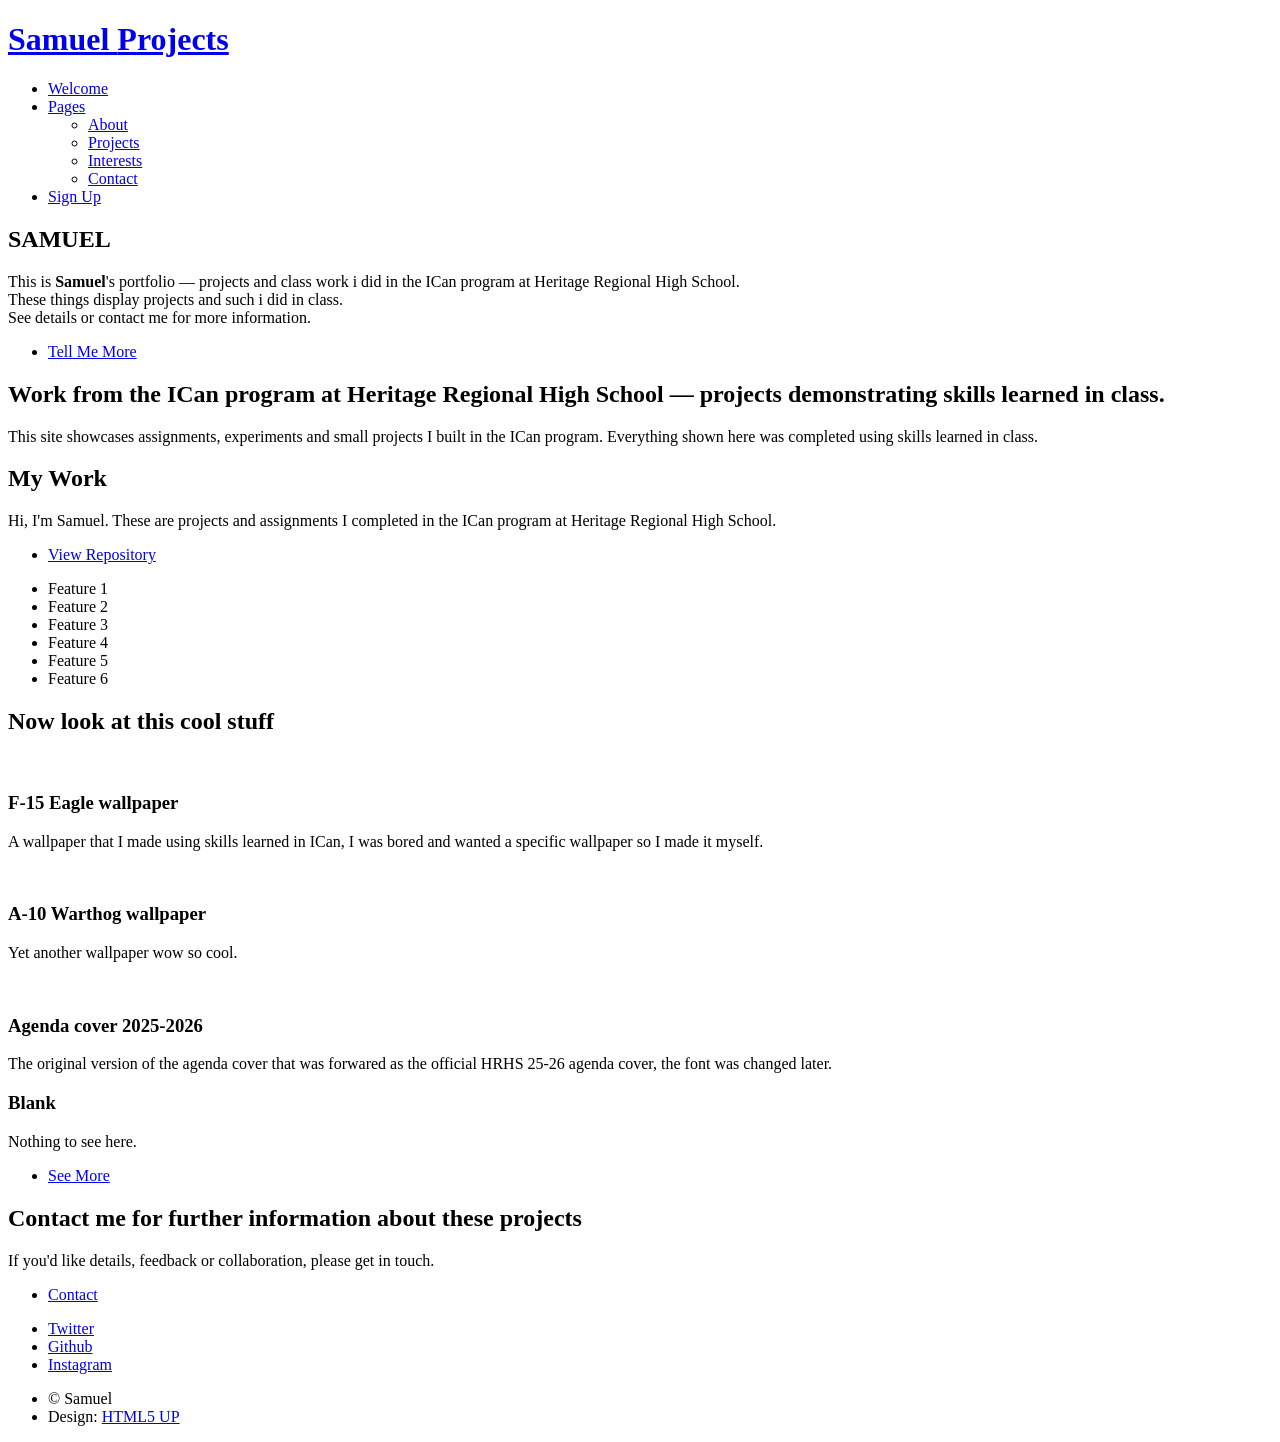
==== index.html @ fb672b1d "Add initial index.html for portfolio site" ====
<!DOCTYPE HTML>
<!--
	Twenty by HTML5 UP
	html5up.net | @ajlkn
	Free for personal and commercial use under the CCA 3.0 license (html5up.net/license)
-->
<html>
	<head>
        <title>Samuel — ICan HRHS ePortfolio</title>
        <meta charset="utf-8" />
        <meta name="viewport" content="width=device-width, initial-scale=1, user-scalable=no" />
        <link rel="stylesheet" href="assets/css/main.css" />
        <noscript><link rel="stylesheet" href="assets/css/noscript.css" /></noscript>
        
        <style>
            .lightbox { display: none; position: fixed; top: 0; left: 0; width: 100%; height: 100%; background: rgba(0,0,0,0.8); z-index: 9999; }
            .lightbox.active { display: flex; align-items: center; justify-content: center; }
            .lightbox img { max-width: 90%; max-height: 90%; }
            .lightbox .close { position: absolute; top: 20px; right: 30px; color: white; font-size: 40px; cursor: pointer; }
        </style>
    </head>
	<body class="index is-preload">
		<div id="page-wrapper">

			<!-- Header -->
				<header id="header" class="alt">
                    <h1 id="logo"><a href="index.html">Samuel <span>Projects</span></a></h1>
					<nav id="nav">
						<ul>
							<li class="current"><a href="index.html">Welcome</a></li>
							<li class="submenu">
								<a href="#">Pages</a>
								<ul>
									<li><a href="left-sidebar.html">About</a></li>
									<li><a href="right-sidebar.html">Projects</a></li>
									<li><a href="no-sidebar.html">Interests</a></li>
									<li><a href="contact.html">Contact</a></li>
								</ul>
							</li>
							<li><a href="#" class="button primary">Sign Up</a></li>
						</ul>
					</nav>
				</header>

			<!-- Banner -->
				<section id="banner">

					<!--
						".inner" is set up as an inline-block so it automatically expands
						in both directions to fit whatever's inside it. This means it won't
						automatically wrap lines, so be sure to use line breaks where
						appropriate (<br />).
					-->
					<div class="inner">

						<header>
							<h2>SAMUEL</h2>
						</header>
						<p>This is <strong>Samuel</strong>'s portfolio — projects and class work i did in the ICan program at Heritage Regional High School.
						<br />
						These things display projects and such i did in class.
						<br />
						See details or contact me for more information.</p>
						<footer>
							<ul class="buttons stacked">
								<li><a href="#main" class="button fit scrolly">Tell Me More</a></li>
							</ul>
						</footer>

					</div>

				</section>

			<!-- Main -->
				<article id="main">

					<header class="special container">
                        <span class="icon solid fa-chart-bar"></span>
                        <h2>Work from the <strong>ICan</strong> program at Heritage Regional High School — projects demonstrating skills learned in class.</h2>
                        <p>This site showcases assignments, experiments and small projects I built in the ICan program. Everything shown here was completed using skills learned in class.</p>
					</header>

					<!-- One -->
						<section class="wrapper style2 container special-alt">
							<div class="row gtr-50">
								<div class="col-8 col-12-narrower">

									<header>
										<h2>My Work</h2>
									</header>
									<p>Hi, I'm Samuel. These are projects and assignments I completed in the ICan program at Heritage Regional High School.</p>
									<footer>
										<ul class="buttons">
											<li><a href="https://github.com/samuel.github.io" class="button">View Repository</a></li>
										</ul>
									</footer>

								</div>
								<div class="col-4 col-12-narrower imp-narrower">

									<ul class="featured-icons">
										<li><span class="icon fa-clock"><span class="label">Feature 1</span></span></li>
										<li><span class="icon solid fa-volume-up"><span class="label">Feature 2</span></span></li>
										<li><span class="icon solid fa-laptop"><span class="label">Feature 3</span></span></li>
										<li><span class="icon solid fa-inbox"><span class="label">Feature 4</span></span></li>
										<li><span class="icon solid fa-lock"><span class="label">Feature 5</span></span></li>
										<li><span class="icon solid fa-cog"><span class="label">Feature 6</span></span></li>
									</ul>

								</div>
							</div>
						</section>

					<!-- Two -->
						
					<!-- Three -->
						<section class="wrapper style3 container special">

							<header class="major">
								<h2>Now look at this <strong>cool stuff</strong></h2>
							</header>

							<div class="row">
								<div class="col-6 col-12-narrower">

									<section>
										<a href="#" class="image featured lightbox-trigger" data-image="images/f-15 wallpaper.png"><img src="images/f-15 wallpaper.png" alt="" /></a>
										<header>
											<h3>F-15 Eagle wallpaper</h3>
										</header>
										<p>A wallpaper that I made using skills learned in ICan, I was bored and wanted a specific wallpaper so I made it myself.</p>
									</section>

								</div>
								<div class="col-6 col-12-narrower">

									<section>
										<a href="#" class="image featured lightbox-trigger" data-image="images/a-10.png"><img src="images/a-10.png" alt="" /></a>
										<header>
											<h3>A-10 Warthog wallpaper</h3>
										</header>
										<p>Yet another wallpaper wow so cool.</p>
									</section>

								</div>
							</div>
							<div class="row">
								<div class="col-6 col-12-narrower">

									<section>
										<a href="#" class="image featured lightbox-trigger" data-image="images/agenda cover.jpg"><img src="images/agenda cover.jpg" alt="" /></a>
										<header>
											<h3>Agenda cover 2025-2026</h3>
										</header>
										<p>The original version of the agenda cover that was forwared as the official HRHS 25-26 agenda cover, the font was changed later.</p>
									</section>

								</div>
                                <div class="col-6 col-12-narrower">

                                    <section>
                                        <header>
                                            <h3>Blank</h3>
                                        </header>
                                        <p>Nothing to see here.</p>
                                    </section>

                                </div>
							</div>

							<footer class="major">
								<ul class="buttons">
									<li><a href="#" class="button">See More</a></li>
								</ul>
							</footer>

						</section>

				</article>

			<!-- CTA -->
				<section id="cta">

                    <header>
                        <h2>Contact me for further information about these projects</h2>
                        <p>If you'd like details, feedback or collaboration, please get in touch.</p>
                    </header>
                    <footer>
                        <ul class="buttons">
                            <li><a href="contact.html" class="button primary">Contact</a></li>
                        </ul>
                    </footer>

                </section>                </section>

			<!-- Footer -->
				<footer id="footer">

                    <ul class="icons">
                        <li><a href="#" class="icon brands circle fa-twitter"><span class="label">Twitter</span></a></li>
                        <li><a href="#" class="icon brands circle fa-github"><span class="label">Github</span></a></li>
                        <li><a href="#" class="icon brands circle fa-instagram"><span class="label">Instagram</span></a></li>
                    </ul>

                    <ul class="copyright">
                        <li>&copy; Samuel</li><li>Design: <a href="http://html5up.net">HTML5 UP</a></li>
                    </ul>

                </footer>

        </div>

        <!-- Lightbox -->
        <div id="lightbox" class="lightbox">
            <span class="close">&times;</span>
            <img id="lightbox-img" src="" alt="" />
        </div>

        <!-- Scripts -->
            <script src="assets/js/jquery.min.js"></script>
            <script src="assets/js/jquery.dropotron.min.js"></script>
            <script src="assets/js/jquery.scrolly.min.js"></script>
            <script src="assets/js/jquery.scrollex.min.js"></script>
            <script src="assets/js/browser.min.js"></script>
            <script src="assets/js/breakpoints.min.js"></script>
            <script src="assets/js/util.js"></script>
            <script src="assets/js/main.js"></script>

            <script>
                const lightbox = document.getElementById('lightbox');
                const lightboxImg = document.getElementById('lightbox-img');
                const closeBtn = document.querySelector('.lightbox .close');

                document.querySelectorAll('.lightbox-trigger').forEach(el => {
                    el.addEventListener('click', (e) => {
                        e.preventDefault();
                        lightboxImg.src = el.dataset.image;
                        lightbox.classList.add('active');
                    });
                });

                closeBtn.addEventListener('click', () => lightbox.classList.remove('active'));
                lightbox.addEventListener('click', (e) => {
                    if(e.target === lightbox) lightbox.classList.remove('active');
                });
            </script>

    </body>
</html>
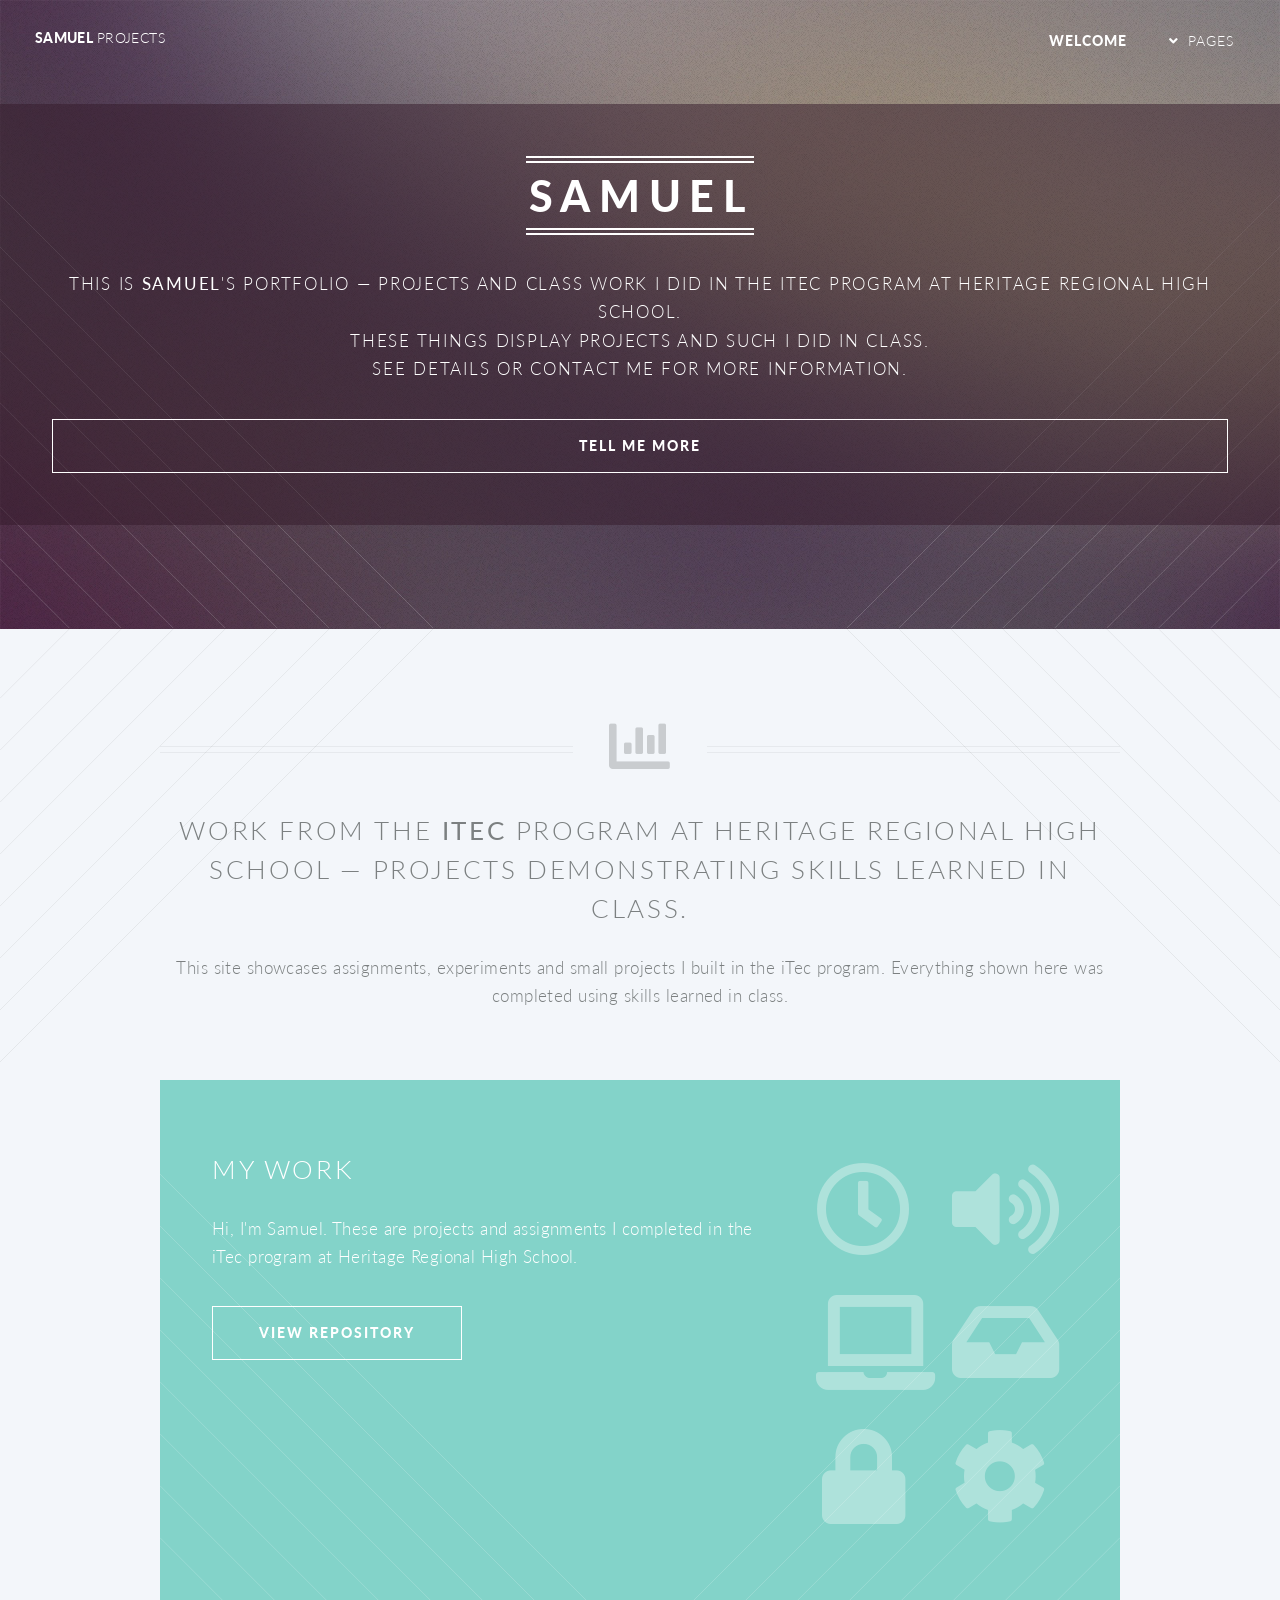
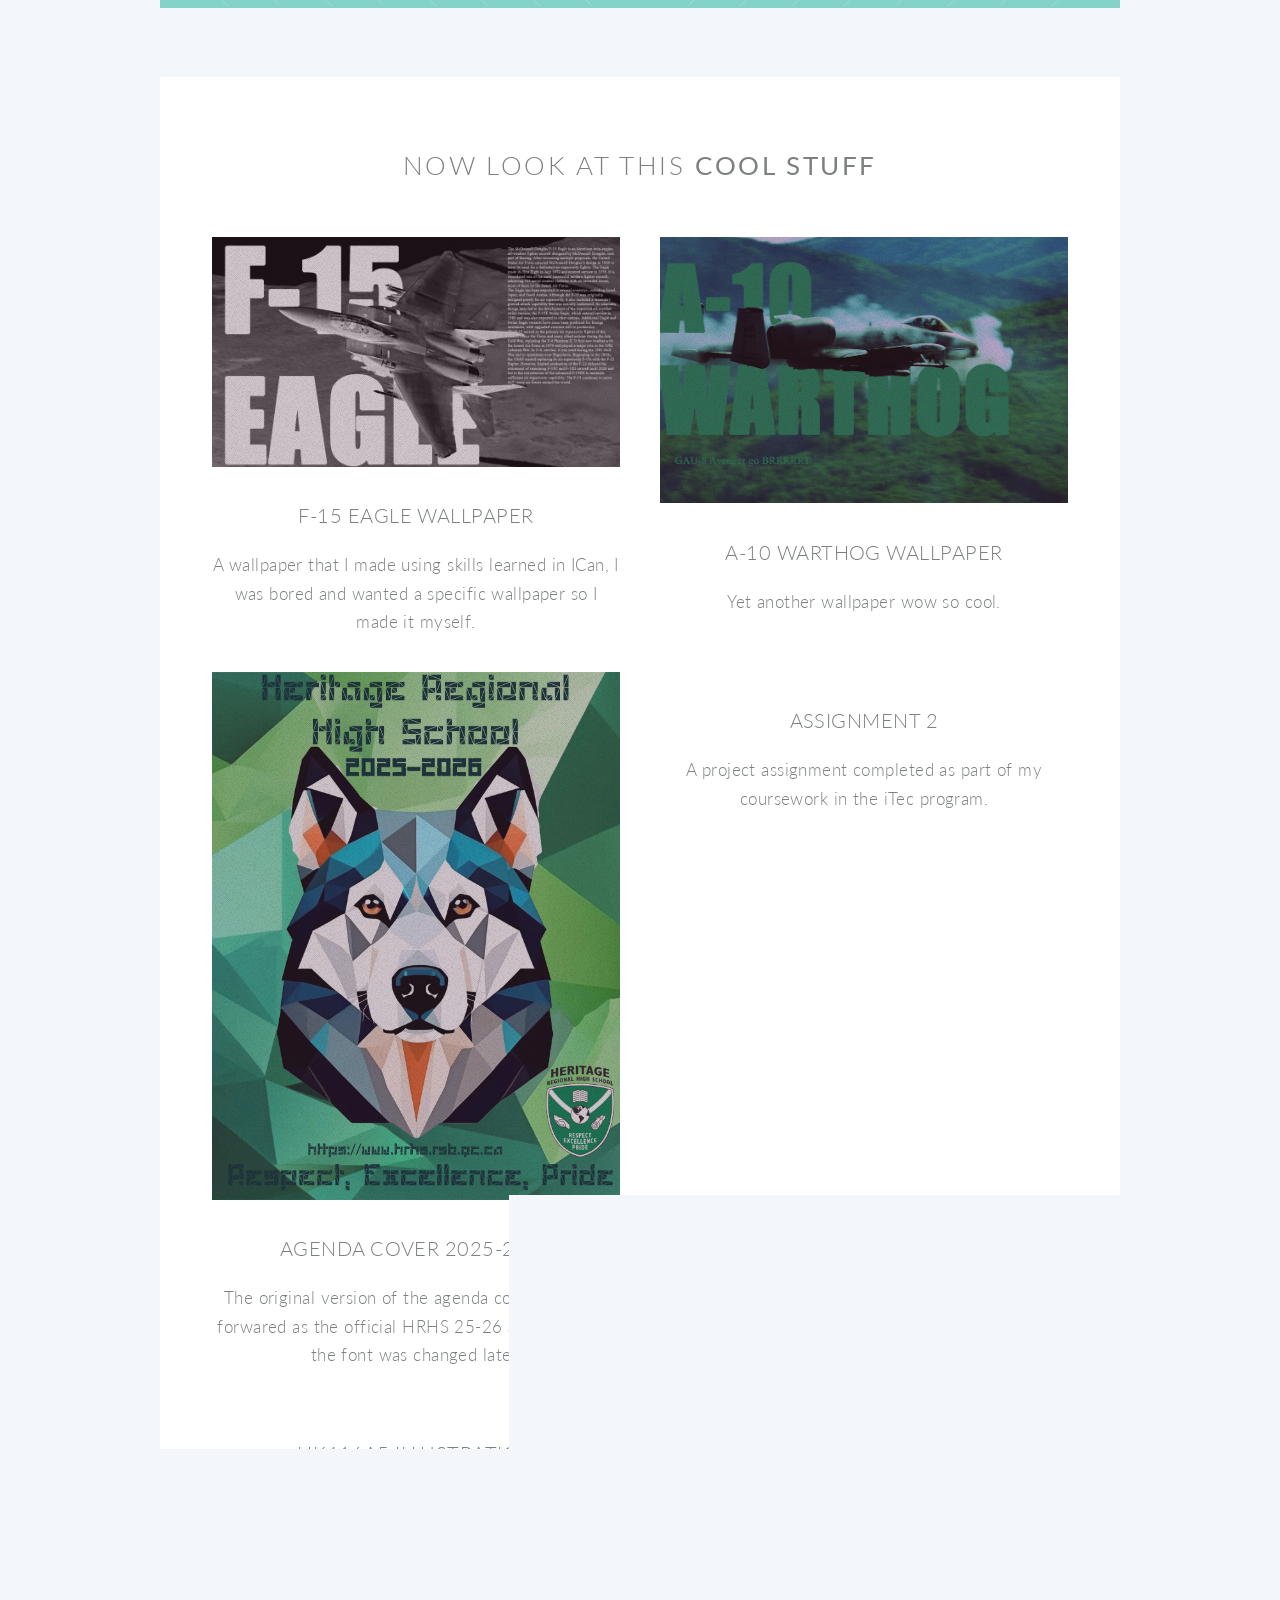
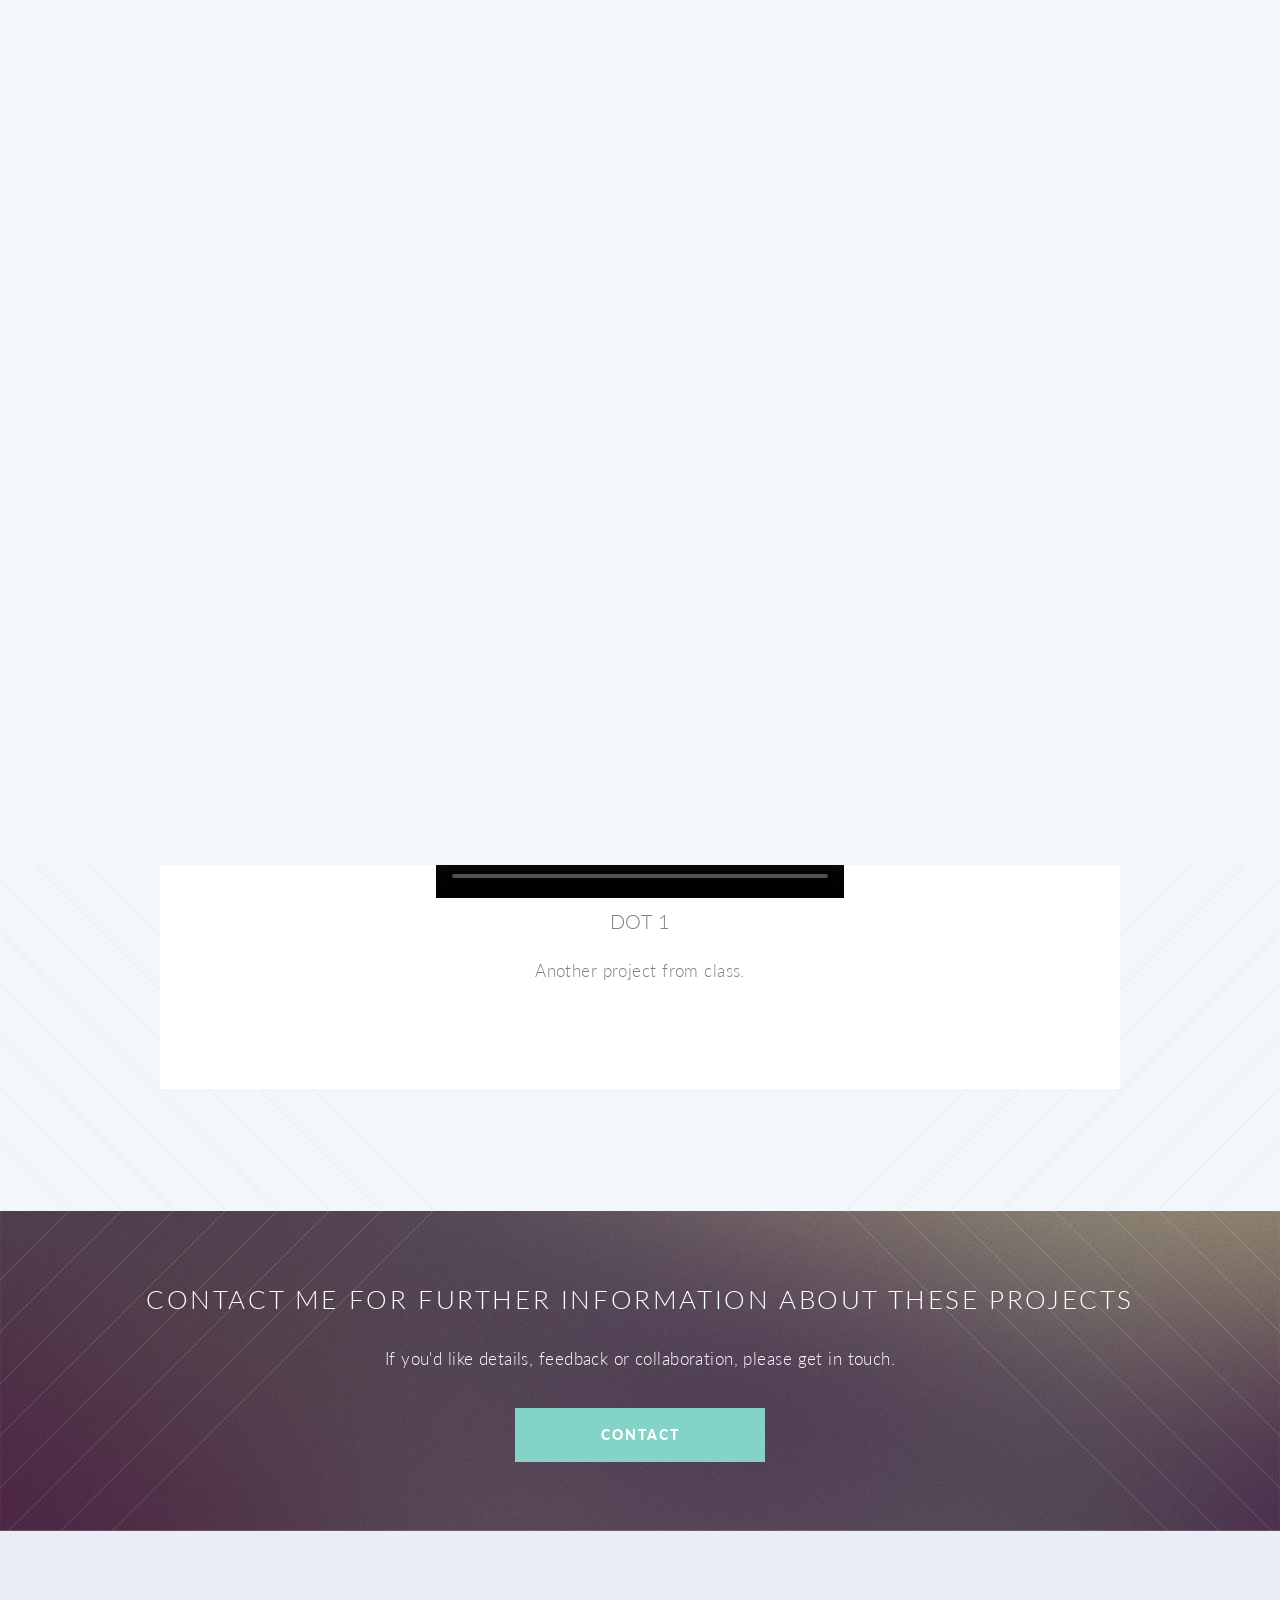
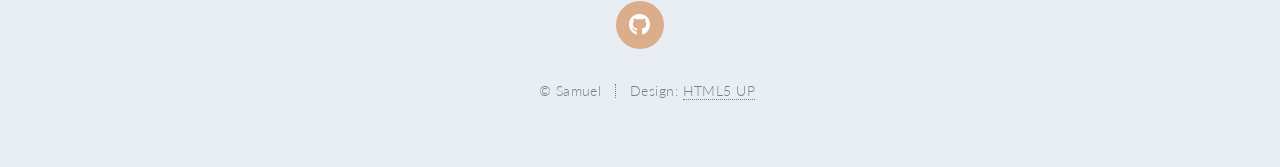
==== commit a4e68a1a: "Add files via upload" ====
--- a/index.html
+++ b/index.html
@@ -1,249 +1,327 @@
-<!DOCTYPE HTML>
-<!--
-	Twenty by HTML5 UP
-	html5up.net | @ajlkn
-	Free for personal and commercial use under the CCA 3.0 license (html5up.net/license)
--->
-<html>
-	<head>
-        <title>Samuel — ICan HRHS ePortfolio</title>
-        <meta charset="utf-8" />
-        <meta name="viewport" content="width=device-width, initial-scale=1, user-scalable=no" />
-        <link rel="stylesheet" href="assets/css/main.css" />
-        <noscript><link rel="stylesheet" href="assets/css/noscript.css" /></noscript>
-        
-        <style>
-            .lightbox { display: none; position: fixed; top: 0; left: 0; width: 100%; height: 100%; background: rgba(0,0,0,0.8); z-index: 9999; }
-            .lightbox.active { display: flex; align-items: center; justify-content: center; }
-            .lightbox img { max-width: 90%; max-height: 90%; }
-            .lightbox .close { position: absolute; top: 20px; right: 30px; color: white; font-size: 40px; cursor: pointer; }
-        </style>
-    </head>
-	<body class="index is-preload">
-		<div id="page-wrapper">
-
-			<!-- Header -->
-				<header id="header" class="alt">
-                    <h1 id="logo"><a href="index.html">Samuel <span>Projects</span></a></h1>
-					<nav id="nav">
-						<ul>
-							<li class="current"><a href="index.html">Welcome</a></li>
-							<li class="submenu">
-								<a href="#">Pages</a>
-								<ul>
-									<li><a href="left-sidebar.html">About</a></li>
-									<li><a href="right-sidebar.html">Projects</a></li>
-									<li><a href="no-sidebar.html">Interests</a></li>
-									<li><a href="contact.html">Contact</a></li>
-								</ul>
-							</li>
-							<li><a href="#" class="button primary">Sign Up</a></li>
-						</ul>
-					</nav>
-				</header>
-
-			<!-- Banner -->
-				<section id="banner">
-
-					<!--
-						".inner" is set up as an inline-block so it automatically expands
-						in both directions to fit whatever's inside it. This means it won't
-						automatically wrap lines, so be sure to use line breaks where
-						appropriate (<br />).
-					-->
-					<div class="inner">
-
-						<header>
-							<h2>SAMUEL</h2>
-						</header>
-						<p>This is <strong>Samuel</strong>'s portfolio — projects and class work i did in the ICan program at Heritage Regional High School.
-						<br />
-						These things display projects and such i did in class.
-						<br />
-						See details or contact me for more information.</p>
-						<footer>
-							<ul class="buttons stacked">
-								<li><a href="#main" class="button fit scrolly">Tell Me More</a></li>
-							</ul>
-						</footer>
-
-					</div>
-
-				</section>
-
-			<!-- Main -->
-				<article id="main">
-
-					<header class="special container">
-                        <span class="icon solid fa-chart-bar"></span>
-                        <h2>Work from the <strong>ICan</strong> program at Heritage Regional High School — projects demonstrating skills learned in class.</h2>
-                        <p>This site showcases assignments, experiments and small projects I built in the ICan program. Everything shown here was completed using skills learned in class.</p>
-					</header>
-
-					<!-- One -->
-						<section class="wrapper style2 container special-alt">
-							<div class="row gtr-50">
-								<div class="col-8 col-12-narrower">
-
-									<header>
-										<h2>My Work</h2>
-									</header>
-									<p>Hi, I'm Samuel. These are projects and assignments I completed in the ICan program at Heritage Regional High School.</p>
-									<footer>
-										<ul class="buttons">
-											<li><a href="https://github.com/samuel.github.io" class="button">View Repository</a></li>
-										</ul>
-									</footer>
-
-								</div>
-								<div class="col-4 col-12-narrower imp-narrower">
-
-									<ul class="featured-icons">
-										<li><span class="icon fa-clock"><span class="label">Feature 1</span></span></li>
-										<li><span class="icon solid fa-volume-up"><span class="label">Feature 2</span></span></li>
-										<li><span class="icon solid fa-laptop"><span class="label">Feature 3</span></span></li>
-										<li><span class="icon solid fa-inbox"><span class="label">Feature 4</span></span></li>
-										<li><span class="icon solid fa-lock"><span class="label">Feature 5</span></span></li>
-										<li><span class="icon solid fa-cog"><span class="label">Feature 6</span></span></li>
-									</ul>
-
-								</div>
-							</div>
-						</section>
-
-					<!-- Two -->
-						
-					<!-- Three -->
-						<section class="wrapper style3 container special">
-
-							<header class="major">
-								<h2>Now look at this <strong>cool stuff</strong></h2>
-							</header>
-
-							<div class="row">
-								<div class="col-6 col-12-narrower">
-
-									<section>
-										<a href="#" class="image featured lightbox-trigger" data-image="images/f-15 wallpaper.png"><img src="images/f-15 wallpaper.png" alt="" /></a>
-										<header>
-											<h3>F-15 Eagle wallpaper</h3>
-										</header>
-										<p>A wallpaper that I made using skills learned in ICan, I was bored and wanted a specific wallpaper so I made it myself.</p>
-									</section>
-
-								</div>
-								<div class="col-6 col-12-narrower">
-
-									<section>
-										<a href="#" class="image featured lightbox-trigger" data-image="images/a-10.png"><img src="images/a-10.png" alt="" /></a>
-										<header>
-											<h3>A-10 Warthog wallpaper</h3>
-										</header>
-										<p>Yet another wallpaper wow so cool.</p>
-									</section>
-
-								</div>
-							</div>
-							<div class="row">
-								<div class="col-6 col-12-narrower">
-
-									<section>
-										<a href="#" class="image featured lightbox-trigger" data-image="images/agenda cover.jpg"><img src="images/agenda cover.jpg" alt="" /></a>
-										<header>
-											<h3>Agenda cover 2025-2026</h3>
-										</header>
-										<p>The original version of the agenda cover that was forwared as the official HRHS 25-26 agenda cover, the font was changed later.</p>
-									</section>
-
-								</div>
-                                <div class="col-6 col-12-narrower">
-
-                                    <section>
-                                        <header>
-                                            <h3>Blank</h3>
-                                        </header>
-                                        <p>Nothing to see here.</p>
-                                    </section>
-
-                                </div>
-							</div>
-
-							<footer class="major">
-								<ul class="buttons">
-									<li><a href="#" class="button">See More</a></li>
-								</ul>
-							</footer>
-
-						</section>
-
-				</article>
-
-			<!-- CTA -->
-				<section id="cta">
-
-                    <header>
-                        <h2>Contact me for further information about these projects</h2>
-                        <p>If you'd like details, feedback or collaboration, please get in touch.</p>
-                    </header>
-                    <footer>
-                        <ul class="buttons">
-                            <li><a href="contact.html" class="button primary">Contact</a></li>
-                        </ul>
-                    </footer>
-
-                </section>                </section>
-
-			<!-- Footer -->
-				<footer id="footer">
-
-                    <ul class="icons">
-                        <li><a href="#" class="icon brands circle fa-twitter"><span class="label">Twitter</span></a></li>
-                        <li><a href="#" class="icon brands circle fa-github"><span class="label">Github</span></a></li>
-                        <li><a href="#" class="icon brands circle fa-instagram"><span class="label">Instagram</span></a></li>
-                    </ul>
-
-                    <ul class="copyright">
-                        <li>&copy; Samuel</li><li>Design: <a href="http://html5up.net">HTML5 UP</a></li>
-                    </ul>
-
-                </footer>
-
-        </div>
-
-        <!-- Lightbox -->
-        <div id="lightbox" class="lightbox">
-            <span class="close">&times;</span>
-            <img id="lightbox-img" src="" alt="" />
-        </div>
-
-        <!-- Scripts -->
-            <script src="assets/js/jquery.min.js"></script>
-            <script src="assets/js/jquery.dropotron.min.js"></script>
-            <script src="assets/js/jquery.scrolly.min.js"></script>
-            <script src="assets/js/jquery.scrollex.min.js"></script>
-            <script src="assets/js/browser.min.js"></script>
-            <script src="assets/js/breakpoints.min.js"></script>
-            <script src="assets/js/util.js"></script>
-            <script src="assets/js/main.js"></script>
-
-            <script>
-                const lightbox = document.getElementById('lightbox');
-                const lightboxImg = document.getElementById('lightbox-img');
-                const closeBtn = document.querySelector('.lightbox .close');
-
-                document.querySelectorAll('.lightbox-trigger').forEach(el => {
-                    el.addEventListener('click', (e) => {
-                        e.preventDefault();
-                        lightboxImg.src = el.dataset.image;
-                        lightbox.classList.add('active');
-                    });
-                });
-
-                closeBtn.addEventListener('click', () => lightbox.classList.remove('active'));
-                lightbox.addEventListener('click', (e) => {
-                    if(e.target === lightbox) lightbox.classList.remove('active');
-                });
-            </script>
-
-    </body>
-</html>
+<!DOCTYPE HTML>
+<!--
+	Twenty by HTML5 UP
+	html5up.net | @ajlkn
+	Free for personal and commercial use under the CCA 3.0 license (html5up.net/license)
+-->
+<html>
+	<head>
+        <title>Samuel — iTec HRHS ePortfolio</title>
+        <meta charset="utf-8" />
+        <meta name="viewport" content="width=device-width, initial-scale=1, user-scalable=no" />
+        <link rel="stylesheet" href="assets/css/main.css" />
+        <noscript><link rel="stylesheet" href="assets/css/noscript.css" /></noscript>
+        
+        <style>
+            .lightbox { display: none; position: fixed; top: 0; left: 0; width: 100%; height: 100%; background: rgba(0,0,0,0.8); z-index: 9999; }
+            .lightbox.active { display: flex; align-items: center; justify-content: center; }
+            .lightbox img { max-width: 90%; max-height: 90%; }
+            .lightbox .close { position: absolute; top: 20px; right: 30px; color: white; font-size: 40px; cursor: pointer; }
+        </style>
+    </head>
+	<body class="index is-preload">
+		<div id="page-wrapper">
+
+			<!-- Header -->
+				<header id="header" class="alt">
+                    <h1 id="logo"><a href="index.html">Samuel <span>Projects</span></a></h1>
+					<nav id="nav">
+						<ul>
+							<li class="current"><a href="index.html">Welcome</a></li>
+							<li class="submenu">
+								<a href="#">Pages</a>
+								<ul>
+									<li><a href="left-sidebar.html">About</a></li>
+									<li><a href="right-sidebar.html">Projects</a></li>
+									<li><a href="no-sidebar.html">Interests</a></li>
+									<li><a href="contact.html">Contact</a></li>
+								</ul>
+							</li>
+						</ul>
+					</nav>
+				</header>
+
+			<!-- Banner -->
+				<section id="banner">
+
+					<!--
+						".inner" is set up as an inline-block so it automatically expands
+						in both directions to fit whatever's inside it. This means it won't
+						automatically wrap lines, so be sure to use line breaks where
+						appropriate (<br />).
+					-->
+					<div class="inner">
+
+						<header>
+							<h2>SAMUEL</h2>
+						</header>
+						<p>This is <strong>Samuel</strong>'s portfolio — projects and class work i did in the iTec program at Heritage Regional High School.
+						<br />
+						These things display projects and such i did in class.
+						<br />
+						See details or contact me for more information.</p>
+						<footer>
+							<ul class="buttons stacked">
+								<li><a href="#main" class="button fit scrolly">Tell Me More</a></li>
+							</ul>
+						</footer>
+
+					</div>
+
+				</section>
+
+			<!-- Main -->
+				<article id="main">
+
+					<header class="special container">
+                        <span class="icon solid fa-chart-bar"></span>
+                        <h2>Work from the <strong>iTec</strong> program at Heritage Regional High School — projects demonstrating skills learned in class.</h2>
+                        <p>This site showcases assignments, experiments and small projects I built in the iTec program. Everything shown here was completed using skills learned in class.</p>
+					</header>
+
+					<!-- One -->
+						<section class="wrapper style2 container special-alt">
+							<div class="row gtr-50">
+								<div class="col-8 col-12-narrower">
+
+									<header>
+										<h2>My Work</h2>
+									</header>
+									<p>Hi, I'm Samuel. These are projects and assignments I completed in the iTec program at Heritage Regional High School.</p>
+									<footer>
+										<ul class="buttons">
+											<li><a href="https://github.com/elcan-specter/samuel.github.io" class="button">View Repository</a></li>
+										</ul>
+									</footer>
+
+								</div>
+								<div class="col-4 col-12-narrower imp-narrower">
+
+									<ul class="featured-icons">
+										<li><span class="icon fa-clock"><span class="label">Feature 1</span></span></li>
+										<li><span class="icon solid fa-volume-up"><span class="label">Feature 2</span></span></li>
+										<li><span class="icon solid fa-laptop"><span class="label">Feature 3</span></span></li>
+										<li><span class="icon solid fa-inbox"><span class="label">Feature 4</span></span></li>
+										<li><span class="icon solid fa-lock"><span class="label">Feature 5</span></span></li>
+										<li><span class="icon solid fa-cog"><span class="label">Feature 6</span></span></li>
+									</ul>
+
+								</div>
+							</div>
+						</section>
+
+					<!-- Two -->
+						
+					<!-- Three -->
+						<section class="wrapper style3 container special">
+
+							<header class="major">
+								<h2>Now look at this <strong>cool stuff</strong></h2>
+							</header>
+
+							<div class="row">
+								<div class="col-6 col-12-narrower">
+
+									<section>
+										<a href="#" class="image featured lightbox-trigger" data-image="images/f-15 wallpaper.png"><img src="images/f-15 wallpaper.png" alt="" /></a>
+										<header>
+											<h3>F-15 Eagle wallpaper</h3>
+										</header>
+										<p>A wallpaper that I made using skills learned in ICan, I was bored and wanted a specific wallpaper so I made it myself.</p>
+									</section>
+
+								</div>
+								<div class="col-6 col-12-narrower">
+
+									<section>
+										<a href="#" class="image featured lightbox-trigger" data-image="images/a-10.png"><img src="images/a-10.png" alt="" /></a>
+										<header>
+											<h3>A-10 Warthog wallpaper</h3>
+										</header>
+										<p>Yet another wallpaper wow so cool.</p>
+									</section>
+
+								</div>
+							</div>
+							<div class="row">
+								<div class="col-6 col-12-narrower">
+
+									<section>
+										<a href="#" class="image featured lightbox-trigger" data-image="images/agenda cover.jpg"><img src="images/agenda cover.jpg" alt="" /></a>
+										<header>
+											<h3>Agenda cover 2025-2026</h3>
+										</header>
+										<p>The original version of the agenda cover that was forwared as the official HRHS 25-26 agenda cover, the font was changed later.</p>
+									</section>
+
+								</div>
+                                <div class="col-6 col-12-narrower">
+
+                                    <section>
+                                        <a href="#" class="image featured lightbox-trigger" data-image="images/assignment 2.png"><img src="images/assignment 2.png" alt="" /></a>
+										<header>
+											<h3>Assignment 2</h3>
+										</header>
+										<p>A project assignment completed as part of my coursework in the iTec program.</p>
+									</section>
+
+                                </div>
+							</div>
+							<div class="row">
+								<div class="col-6 col-12-narrower">
+
+									<section>
+										<a href="#" class="image featured lightbox-trigger" data-image="images/hk416a5.png"><img src="images/hk416a5.png" alt="" /></a>
+										<header>
+											<h3>HK416A5 Illustration</h3>
+										</header>
+										<p>A detailed illustration or design featuring the HK416A5.</p>
+									</section>
+
+								</div>
+                                <div class="col-6 col-12-narrower">
+
+                                    <section>
+                                        <header>
+                                            <h3>More Coming Soon</h3>
+                                        </header>
+                                        <p>The rest of my work is in the "my work" section in the repository.</p>
+                                    </section>
+
+                                </div>
+							</div>
+
+							<footer class="major">
+								<ul class="buttons">
+									<li><a href="#" class="button">See More</a></li>
+								</ul>
+							</footer>
+
+						</section>
+
+					<!-- Videos -->
+						<section class="wrapper style3 container special">
+
+							<header class="major">
+								<h2>Featured <strong>Videos</strong></h2>
+							</header>
+
+							<div class="row">
+								<div class="col-6 col-12-narrower">
+
+									<section>
+										<video width="100%" controls style="background: #000;">
+											<source src="images/goated animation.1.mp4" type="video/mp4">
+											Your browser does not support the video tag.
+										</video>
+										<header>
+											<h3>Stickman animation</h3>
+										</header>
+										<p>A cool animation project from iTec class.</p>
+									</section>
+
+								</div>
+								<div class="col-6 col-12-narrower">
+
+									<section>
+										<video width="100%" controls style="background: #000;">
+											<source src="images/canekicker.mp4" type="video/mp4">
+											Your browser does not support the video tag.
+										</video>
+										<header>
+											<h3>Blender animation</h3>
+										</header>
+										<p>Another project showcasing skills learned in class.</p>
+									</section>
+
+								</div>
+							</div>
+
+							<div class="row">
+								<div class="col-6 col-12-narrower" style="margin-left: auto; margin-right: auto;">
+
+									<section>
+										<video width="100%" controls style="background: #000;">
+											<source src="images/dot 1.mp4" type="video/mp4">
+											Your browser does not support the video tag.
+										</video>
+										<header>
+											<h3>Dot 1</h3>
+										</header>
+										<p>Another project from class.</p>
+									</section>
+
+								</div>
+							</div>
+
+						</section>
+
+				</article>
+
+			<!-- CTA -->
+				<section id="cta">
+
+                    <header>
+                        <h2>Contact me for further information about these projects</h2>
+                        <p>If you'd like details, feedback or collaboration, please get in touch.</p>
+                    </header>
+                    <footer>
+                        <ul class="buttons">
+                            <li><a href="contact.html" class="button primary">Contact</a></li>
+                        </ul>
+                    </footer>
+
+                </section>                </section>
+
+			<!-- Footer -->
+				<footer id="footer">
+
+                    <ul class="icons">
+                        <li><a href="#" class="icon brands circle fa-github"><span class="label">Github</span></a></li>
+                    </ul>
+
+                    <ul class="copyright">
+                        <li>&copy; Samuel</li><li>Design: <a href="http://html5up.net">HTML5 UP</a></li>
+                    </ul>
+
+                </footer>
+
+        </div>
+
+        <!-- Lightbox -->
+        <div id="lightbox" class="lightbox">
+            <span class="close">&times;</span>
+            <img id="lightbox-img" src="" alt="" />
+        </div>
+
+        <!-- Scripts -->
+            <script src="assets/js/jquery.min.js"></script>
+            <script src="assets/js/jquery.dropotron.min.js"></script>
+            <script src="assets/js/jquery.scrolly.min.js"></script>
+            <script src="assets/js/jquery.scrollex.min.js"></script>
+            <script src="assets/js/browser.min.js"></script>
+            <script src="assets/js/breakpoints.min.js"></script>
+            <script src="assets/js/util.js"></script>
+            <script src="assets/js/main.js"></script>
+
+            <script>
+                const lightbox = document.getElementById('lightbox');
+                const lightboxImg = document.getElementById('lightbox-img');
+                const closeBtn = document.querySelector('.lightbox .close');
+
+                document.querySelectorAll('.lightbox-trigger').forEach(el => {
+                    el.addEventListener('click', (e) => {
+                        e.preventDefault();
+                        lightboxImg.src = el.dataset.image;
+                        lightbox.classList.add('active');
+                    });
+                });
+
+                closeBtn.addEventListener('click', () => lightbox.classList.remove('active'));
+                lightbox.addEventListener('click', (e) => {
+                    if(e.target === lightbox) lightbox.classList.remove('active');
+                });
+            </script>
+
+    </body>
+</html>
--- a/assets/css/main.css
+++ b/assets/css/main.css
@@ -0,0 +1,3341 @@
+@import url("fontawesome-all.min.css");
+@import url("https://fonts.googleapis.com/css?family=Lato:300,400,900");
+
+/*
+	Twenty by HTML5 UP
+	html5up.net | @ajlkn
+	Free for personal and commercial use under the CCA 3.0 license (html5up.net/license)
+*/
+
+html, body, div, span, applet, object,
+iframe, h1, h2, h3, h4, h5, h6, p, blockquote,
+pre, a, abbr, acronym, address, big, cite,
+code, del, dfn, em, img, ins, kbd, q, s, samp,
+small, strike, strong, sub, sup, tt, var, b,
+u, i, center, dl, dt, dd, ol, ul, li, fieldset,
+form, label, legend, table, caption, tbody,
+tfoot, thead, tr, th, td, article, aside,
+canvas, details, embed, figure, figcaption,
+footer, header, hgroup, menu, nav, output, ruby,
+section, summary, time, mark, audio, video {
+	margin: 0;
+	padding: 0;
+	border: 0;
+	font-size: 100%;
+	font: inherit;
+	vertical-align: baseline;}
+
+article, aside, details, figcaption, figure,
+footer, header, hgroup, menu, nav, section {
+	display: block;}
+
+body {
+	line-height: 1;
+}
+
+ol, ul {
+	list-style: none;
+}
+
+blockquote, q {
+	quotes: none;
+}
+
+	blockquote:before, blockquote:after, q:before, q:after {
+		content: '';
+		content: none;
+	}
+
+table {
+	border-collapse: collapse;
+	border-spacing: 0;
+}
+
+body {
+	-webkit-text-size-adjust: none;
+}
+
+mark {
+	background-color: transparent;
+	color: inherit;
+}
+
+input::-moz-focus-inner {
+	border: 0;
+	padding: 0;
+}
+
+input, select, textarea {
+	-moz-appearance: none;
+	-webkit-appearance: none;
+	-ms-appearance: none;
+	appearance: none;
+}
+
+/* Basic */
+
+	html {
+		box-sizing: border-box;
+	}
+
+	*, *:before, *:after {
+		box-sizing: inherit;
+	}
+
+	body {
+		background: #f3f6fa;
+	}
+
+		body.is-preload *, body.is-preload *:before, body.is-preload *:after {
+			-moz-animation: none !important;
+			-webkit-animation: none !important;
+			-ms-animation: none !important;
+			animation: none !important;
+			-moz-transition: none !important;
+			-webkit-transition: none !important;
+			-ms-transition: none !important;
+			transition: none !important;
+		}
+
+	body, input, select, textarea {
+		color: #7c8081;
+		font-family: 'Lato', sans-serif;
+		font-size: 15pt;
+		font-weight: 300;
+		letter-spacing: 0.025em;
+		line-height: 1.75em;
+	}
+
+	a {
+		-moz-transition: color 0.2s ease-in-out, border-color 0.2s ease-in-out, background-color 0.2s ease-in-out;
+		-webkit-transition: color 0.2s ease-in-out, border-color 0.2s ease-in-out, background-color 0.2s ease-in-out;
+		-ms-transition: color 0.2s ease-in-out, border-color 0.2s ease-in-out, background-color 0.2s ease-in-out;
+		transition: color 0.2s ease-in-out, border-color 0.2s ease-in-out, background-color 0.2s ease-in-out;
+		color: #3fb1a3;
+		text-decoration: none;
+		border-bottom: dotted 1px;
+	}
+
+		a:hover {
+			border-bottom-color: transparent;
+		}
+
+	strong, b {
+		font-weight: 400;
+	}
+
+	p, ul, ol, dl, table, blockquote {
+		margin: 0 0 2em 0;
+	}
+
+	h1, h2, h3, h4, h5, h6 {
+		color: inherit;
+		font-weight: 300;
+		line-height: 1.75em;
+		margin-bottom: 1em;
+		text-transform: uppercase;
+	}
+
+		h1 a, h2 a, h3 a, h4 a, h5 a, h6 a {
+			color: inherit;
+			text-decoration: none;
+			border: 0;
+		}
+
+	h2 {
+		font-size: 1.5em;
+		letter-spacing: 0.1em;
+	}
+
+	h3 {
+		font-size: 1.15em;
+		letter-spacing: 0.025em;
+	}
+
+	sub {
+		font-size: 0.8em;
+		position: relative;
+		top: 0.5em;
+	}
+
+	sup {
+		font-size: 0.8em;
+		position: relative;
+		top: -0.5em;
+	}
+
+	hr {
+		border-top: solid 1px rgba(124, 128, 129, 0.2);
+		border: 0;
+		margin-bottom: 1.5em;
+	}
+
+	blockquote {
+		border-left: solid 0.5em rgba(124, 128, 129, 0.2);
+		font-style: italic;
+		padding: 1em 0 1em 2em;
+	}
+
+/* Container */
+
+	.container {
+		margin: 0 auto;
+		max-width: 100%;
+		width: 1400px;
+	}
+
+		.container.medium {
+			width: 1050px;
+		}
+
+		@media screen and (max-width: 1680px) {
+
+			.container {
+				width: 1200px;
+			}
+
+				.container.medium {
+					width: 900px;
+				}
+
+		}
+
+		@media screen and (max-width: 1280px) {
+
+			.container {
+				width: 960px;
+			}
+
+				.container.medium {
+					width: 735px;
+				}
+
+		}
+
+		@media screen and (max-width: 980px) {
+
+			.container {
+				width: 95%;
+			}
+
+				.container.medium {
+					width: 71.25%;
+				}
+
+		}
+
+		@media screen and (max-width: 840px) {
+
+			.container {
+				width: 95%;
+			}
+
+				.container.medium {
+					width: 95%;
+				}
+
+		}
+
+		@media screen and (max-width: 736px) {
+
+			.container {
+				width: 100%;
+			}
+
+				.container.medium {
+					width: 100%;
+				}
+
+		}
+
+/* Row */
+
+	.row {
+		display: flex;
+		flex-wrap: wrap;
+		box-sizing: border-box;
+		align-items: stretch;
+	}
+
+		.row > * {
+			box-sizing: border-box;
+		}
+
+		.row.gtr-uniform > * > :last-child {
+			margin-bottom: 0;
+		}
+
+		.row.aln-left {
+			justify-content: flex-start;
+		}
+
+		.row.aln-center {
+			justify-content: center;
+		}
+
+		.row.aln-right {
+			justify-content: flex-end;
+		}
+
+		.row.aln-top {
+			align-items: flex-start;
+		}
+
+		.row.aln-middle {
+			align-items: center;
+		}
+
+		.row.aln-bottom {
+			align-items: flex-end;
+		}
+
+		.row > .imp {
+			order: -1;
+		}
+
+		.row > .col-1 {
+			width: 8.33333%;
+		}
+
+		.row > .off-1 {
+			margin-left: 8.33333%;
+		}
+
+		.row > .col-2 {
+			width: 16.66667%;
+		}
+
+		.row > .off-2 {
+			margin-left: 16.66667%;
+		}
+
+		.row > .col-3 {
+			width: 25%;
+		}
+
+		.row > .off-3 {
+			margin-left: 25%;
+		}
+
+		.row > .col-4 {
+			width: 33.33333%;
+		}
+
+		.row > .off-4 {
+			margin-left: 33.33333%;
+		}
+
+		.row > .col-5 {
+			width: 41.66667%;
+		}
+
+		.row > .off-5 {
+			margin-left: 41.66667%;
+		}
+
+		.row > .col-6 {
+			width: 50%;
+		}
+
+		.row > .off-6 {
+			margin-left: 50%;
+		}
+
+		.row > .col-7 {
+			width: 58.33333%;
+		}
+
+		.row > .off-7 {
+			margin-left: 58.33333%;
+		}
+
+		.row > .col-8 {
+			width: 66.66667%;
+		}
+
+		.row > .off-8 {
+			margin-left: 66.66667%;
+		}
+
+		.row > .col-9 {
+			width: 75%;
+		}
+
+		.row > .off-9 {
+			margin-left: 75%;
+		}
+
+		.row > .col-10 {
+			width: 83.33333%;
+		}
+
+		.row > .off-10 {
+			margin-left: 83.33333%;
+		}
+
+		.row > .col-11 {
+			width: 91.66667%;
+		}
+
+		.row > .off-11 {
+			margin-left: 91.66667%;
+		}
+
+		.row > .col-12 {
+			width: 100%;
+		}
+
+		.row > .off-12 {
+			margin-left: 100%;
+		}
+
+		.row.gtr-0 {
+			margin-top: 0px;
+			margin-left: 0px;
+		}
+
+			.row.gtr-0 > * {
+				padding: 0px 0 0 0px;
+			}
+
+			.row.gtr-0.gtr-uniform {
+				margin-top: 0px;
+			}
+
+				.row.gtr-0.gtr-uniform > * {
+					padding-top: 0px;
+				}
+
+		.row.gtr-25 {
+			margin-top: -12.5px;
+			margin-left: -12.5px;
+		}
+
+			.row.gtr-25 > * {
+				padding: 12.5px 0 0 12.5px;
+			}
+
+			.row.gtr-25.gtr-uniform {
+				margin-top: -12.5px;
+			}
+
+				.row.gtr-25.gtr-uniform > * {
+					padding-top: 12.5px;
+				}
+
+		.row.gtr-50 {
+			margin-top: -25px;
+			margin-left: -25px;
+		}
+
+			.row.gtr-50 > * {
+				padding: 25px 0 0 25px;
+			}
+
+			.row.gtr-50.gtr-uniform {
+				margin-top: -25px;
+			}
+
+				.row.gtr-50.gtr-uniform > * {
+					padding-top: 25px;
+				}
+
+		.row {
+			margin-top: -50px;
+			margin-left: -50px;
+		}
+
+			.row > * {
+				padding: 50px 0 0 50px;
+			}
+
+			.row.gtr-uniform {
+				margin-top: -50px;
+			}
+
+				.row.gtr-uniform > * {
+					padding-top: 50px;
+				}
+
+		.row.gtr-150 {
+			margin-top: -75px;
+			margin-left: -75px;
+		}
+
+			.row.gtr-150 > * {
+				padding: 75px 0 0 75px;
+			}
+
+			.row.gtr-150.gtr-uniform {
+				margin-top: -75px;
+			}
+
+				.row.gtr-150.gtr-uniform > * {
+					padding-top: 75px;
+				}
+
+		.row.gtr-200 {
+			margin-top: -100px;
+			margin-left: -100px;
+		}
+
+			.row.gtr-200 > * {
+				padding: 100px 0 0 100px;
+			}
+
+			.row.gtr-200.gtr-uniform {
+				margin-top: -100px;
+			}
+
+				.row.gtr-200.gtr-uniform > * {
+					padding-top: 100px;
+				}
+
+		@media screen and (max-width: 1680px) {
+
+			.row {
+				display: flex;
+				flex-wrap: wrap;
+				box-sizing: border-box;
+				align-items: stretch;
+			}
+
+				.row > * {
+					box-sizing: border-box;
+				}
+
+				.row.gtr-uniform > * > :last-child {
+					margin-bottom: 0;
+				}
+
+				.row.aln-left {
+					justify-content: flex-start;
+				}
+
+				.row.aln-center {
+					justify-content: center;
+				}
+
+				.row.aln-right {
+					justify-content: flex-end;
+				}
+
+				.row.aln-top {
+					align-items: flex-start;
+				}
+
+				.row.aln-middle {
+					align-items: center;
+				}
+
+				.row.aln-bottom {
+					align-items: flex-end;
+				}
+
+				.row > .imp-wide {
+					order: -1;
+				}
+
+				.row > .col-1-wide {
+					width: 8.33333%;
+				}
+
+				.row > .off-1-wide {
+					margin-left: 8.33333%;
+				}
+
+				.row > .col-2-wide {
+					width: 16.66667%;
+				}
+
+				.row > .off-2-wide {
+					margin-left: 16.66667%;
+				}
+
+				.row > .col-3-wide {
+					width: 25%;
+				}
+
+				.row > .off-3-wide {
+					margin-left: 25%;
+				}
+
+				.row > .col-4-wide {
+					width: 33.33333%;
+				}
+
+				.row > .off-4-wide {
+					margin-left: 33.33333%;
+				}
+
+				.row > .col-5-wide {
+					width: 41.66667%;
+				}
+
+				.row > .off-5-wide {
+					margin-left: 41.66667%;
+				}
+
+				.row > .col-6-wide {
+					width: 50%;
+				}
+
+				.row > .off-6-wide {
+					margin-left: 50%;
+				}
+
+				.row > .col-7-wide {
+					width: 58.33333%;
+				}
+
+				.row > .off-7-wide {
+					margin-left: 58.33333%;
+				}
+
+				.row > .col-8-wide {
+					width: 66.66667%;
+				}
+
+				.row > .off-8-wide {
+					margin-left: 66.66667%;
+				}
+
+				.row > .col-9-wide {
+					width: 75%;
+				}
+
+				.row > .off-9-wide {
+					margin-left: 75%;
+				}
+
+				.row > .col-10-wide {
+					width: 83.33333%;
+				}
+
+				.row > .off-10-wide {
+					margin-left: 83.33333%;
+				}
+
+				.row > .col-11-wide {
+					width: 91.66667%;
+				}
+
+				.row > .off-11-wide {
+					margin-left: 91.66667%;
+				}
+
+				.row > .col-12-wide {
+					width: 100%;
+				}
+
+				.row > .off-12-wide {
+					margin-left: 100%;
+				}
+
+				.row.gtr-0 {
+					margin-top: 0px;
+					margin-left: 0px;
+				}
+
+					.row.gtr-0 > * {
+						padding: 0px 0 0 0px;
+					}
+
+					.row.gtr-0.gtr-uniform {
+						margin-top: 0px;
+					}
+
+						.row.gtr-0.gtr-uniform > * {
+							padding-top: 0px;
+						}
+
+				.row.gtr-25 {
+					margin-top: -10px;
+					margin-left: -10px;
+				}
+
+					.row.gtr-25 > * {
+						padding: 10px 0 0 10px;
+					}
+
+					.row.gtr-25.gtr-uniform {
+						margin-top: -10px;
+					}
+
+						.row.gtr-25.gtr-uniform > * {
+							padding-top: 10px;
+						}
+
+				.row.gtr-50 {
+					margin-top: -20px;
+					margin-left: -20px;
+				}
+
+					.row.gtr-50 > * {
+						padding: 20px 0 0 20px;
+					}
+
+					.row.gtr-50.gtr-uniform {
+						margin-top: -20px;
+					}
+
+						.row.gtr-50.gtr-uniform > * {
+							padding-top: 20px;
+						}
+
+				.row {
+					margin-top: -40px;
+					margin-left: -40px;
+				}
+
+					.row > * {
+						padding: 40px 0 0 40px;
+					}
+
+					.row.gtr-uniform {
+						margin-top: -40px;
+					}
+
+						.row.gtr-uniform > * {
+							padding-top: 40px;
+						}
+
+				.row.gtr-150 {
+					margin-top: -60px;
+					margin-left: -60px;
+				}
+
+					.row.gtr-150 > * {
+						padding: 60px 0 0 60px;
+					}
+
+					.row.gtr-150.gtr-uniform {
+						margin-top: -60px;
+					}
+
+						.row.gtr-150.gtr-uniform > * {
+							padding-top: 60px;
+						}
+
+				.row.gtr-200 {
+					margin-top: -80px;
+					margin-left: -80px;
+				}
+
+					.row.gtr-200 > * {
+						padding: 80px 0 0 80px;
+					}
+
+					.row.gtr-200.gtr-uniform {
+						margin-top: -80px;
+					}
+
+						.row.gtr-200.gtr-uniform > * {
+							padding-top: 80px;
+						}
+
+		}
+
+		@media screen and (max-width: 1280px) {
+
+			.row {
+				display: flex;
+				flex-wrap: wrap;
+				box-sizing: border-box;
+				align-items: stretch;
+			}
+
+				.row > * {
+					box-sizing: border-box;
+				}
+
+				.row.gtr-uniform > * > :last-child {
+					margin-bottom: 0;
+				}
+
+				.row.aln-left {
+					justify-content: flex-start;
+				}
+
+				.row.aln-center {
+					justify-content: center;
+				}
+
+				.row.aln-right {
+					justify-content: flex-end;
+				}
+
+				.row.aln-top {
+					align-items: flex-start;
+				}
+
+				.row.aln-middle {
+					align-items: center;
+				}
+
+				.row.aln-bottom {
+					align-items: flex-end;
+				}
+
+				.row > .imp-normal {
+					order: -1;
+				}
+
+				.row > .col-1-normal {
+					width: 8.33333%;
+				}
+
+				.row > .off-1-normal {
+					margin-left: 8.33333%;
+				}
+
+				.row > .col-2-normal {
+					width: 16.66667%;
+				}
+
+				.row > .off-2-normal {
+					margin-left: 16.66667%;
+				}
+
+				.row > .col-3-normal {
+					width: 25%;
+				}
+
+				.row > .off-3-normal {
+					margin-left: 25%;
+				}
+
+				.row > .col-4-normal {
+					width: 33.33333%;
+				}
+
+				.row > .off-4-normal {
+					margin-left: 33.33333%;
+				}
+
+				.row > .col-5-normal {
+					width: 41.66667%;
+				}
+
+				.row > .off-5-normal {
+					margin-left: 41.66667%;
+				}
+
+				.row > .col-6-normal {
+					width: 50%;
+				}
+
+				.row > .off-6-normal {
+					margin-left: 50%;
+				}
+
+				.row > .col-7-normal {
+					width: 58.33333%;
+				}
+
+				.row > .off-7-normal {
+					margin-left: 58.33333%;
+				}
+
+				.row > .col-8-normal {
+					width: 66.66667%;
+				}
+
+				.row > .off-8-normal {
+					margin-left: 66.66667%;
+				}
+
+				.row > .col-9-normal {
+					width: 75%;
+				}
+
+				.row > .off-9-normal {
+					margin-left: 75%;
+				}
+
+				.row > .col-10-normal {
+					width: 83.33333%;
+				}
+
+				.row > .off-10-normal {
+					margin-left: 83.33333%;
+				}
+
+				.row > .col-11-normal {
+					width: 91.66667%;
+				}
+
+				.row > .off-11-normal {
+					margin-left: 91.66667%;
+				}
+
+				.row > .col-12-normal {
+					width: 100%;
+				}
+
+				.row > .off-12-normal {
+					margin-left: 100%;
+				}
+
+				.row.gtr-0 {
+					margin-top: 0px;
+					margin-left: 0px;
+				}
+
+					.row.gtr-0 > * {
+						padding: 0px 0 0 0px;
+					}
+
+					.row.gtr-0.gtr-uniform {
+						margin-top: 0px;
+					}
+
+						.row.gtr-0.gtr-uniform > * {
+							padding-top: 0px;
+						}
+
+				.row.gtr-25 {
+					margin-top: -10px;
+					margin-left: -10px;
+				}
+
+					.row.gtr-25 > * {
+						padding: 10px 0 0 10px;
+					}
+
+					.row.gtr-25.gtr-uniform {
+						margin-top: -10px;
+					}
+
+						.row.gtr-25.gtr-uniform > * {
+							padding-top: 10px;
+						}
+
+				.row.gtr-50 {
+					margin-top: -20px;
+					margin-left: -20px;
+				}
+
+					.row.gtr-50 > * {
+						padding: 20px 0 0 20px;
+					}
+
+					.row.gtr-50.gtr-uniform {
+						margin-top: -20px;
+					}
+
+						.row.gtr-50.gtr-uniform > * {
+							padding-top: 20px;
+						}
+
+				.row {
+					margin-top: -40px;
+					margin-left: -40px;
+				}
+
+					.row > * {
+						padding: 40px 0 0 40px;
+					}
+
+					.row.gtr-uniform {
+						margin-top: -40px;
+					}
+
+						.row.gtr-uniform > * {
+							padding-top: 40px;
+						}
+
+				.row.gtr-150 {
+					margin-top: -60px;
+					margin-left: -60px;
+				}
+
+					.row.gtr-150 > * {
+						padding: 60px 0 0 60px;
+					}
+
+					.row.gtr-150.gtr-uniform {
+						margin-top: -60px;
+					}
+
+						.row.gtr-150.gtr-uniform > * {
+							padding-top: 60px;
+						}
+
+				.row.gtr-200 {
+					margin-top: -80px;
+					margin-left: -80px;
+				}
+
+					.row.gtr-200 > * {
+						padding: 80px 0 0 80px;
+					}
+
+					.row.gtr-200.gtr-uniform {
+						margin-top: -80px;
+					}
+
+						.row.gtr-200.gtr-uniform > * {
+							padding-top: 80px;
+						}
+
+		}
+
+		@media screen and (max-width: 980px) {
+
+			.row {
+				display: flex;
+				flex-wrap: wrap;
+				box-sizing: border-box;
+				align-items: stretch;
+			}
+
+				.row > * {
+					box-sizing: border-box;
+				}
+
+				.row.gtr-uniform > * > :last-child {
+					margin-bottom: 0;
+				}
+
+				.row.aln-left {
+					justify-content: flex-start;
+				}
+
+				.row.aln-center {
+					justify-content: center;
+				}
+
+				.row.aln-right {
+					justify-content: flex-end;
+				}
+
+				.row.aln-top {
+					align-items: flex-start;
+				}
+
+				.row.aln-middle {
+					align-items: center;
+				}
+
+				.row.aln-bottom {
+					align-items: flex-end;
+				}
+
+				.row > .imp-narrow {
+					order: -1;
+				}
+
+				.row > .col-1-narrow {
+					width: 8.33333%;
+				}
+
+				.row > .off-1-narrow {
+					margin-left: 8.33333%;
+				}
+
+				.row > .col-2-narrow {
+					width: 16.66667%;
+				}
+
+				.row > .off-2-narrow {
+					margin-left: 16.66667%;
+				}
+
+				.row > .col-3-narrow {
+					width: 25%;
+				}
+
+				.row > .off-3-narrow {
+					margin-left: 25%;
+				}
+
+				.row > .col-4-narrow {
+					width: 33.33333%;
+				}
+
+				.row > .off-4-narrow {
+					margin-left: 33.33333%;
+				}
+
+				.row > .col-5-narrow {
+					width: 41.66667%;
+				}
+
+				.row > .off-5-narrow {
+					margin-left: 41.66667%;
+				}
+
+				.row > .col-6-narrow {
+					width: 50%;
+				}
+
+				.row > .off-6-narrow {
+					margin-left: 50%;
+				}
+
+				.row > .col-7-narrow {
+					width: 58.33333%;
+				}
+
+				.row > .off-7-narrow {
+					margin-left: 58.33333%;
+				}
+
+				.row > .col-8-narrow {
+					width: 66.66667%;
+				}
+
+				.row > .off-8-narrow {
+					margin-left: 66.66667%;
+				}
+
+				.row > .col-9-narrow {
+					width: 75%;
+				}
+
+				.row > .off-9-narrow {
+					margin-left: 75%;
+				}
+
+				.row > .col-10-narrow {
+					width: 83.33333%;
+				}
+
+				.row > .off-10-narrow {
+					margin-left: 83.33333%;
+				}
+
+				.row > .col-11-narrow {
+					width: 91.66667%;
+				}
+
+				.row > .off-11-narrow {
+					margin-left: 91.66667%;
+				}
+
+				.row > .col-12-narrow {
+					width: 100%;
+				}
+
+				.row > .off-12-narrow {
+					margin-left: 100%;
+				}
+
+				.row.gtr-0 {
+					margin-top: 0px;
+					margin-left: 0px;
+				}
+
+					.row.gtr-0 > * {
+						padding: 0px 0 0 0px;
+					}
+
+					.row.gtr-0.gtr-uniform {
+						margin-top: 0px;
+					}
+
+						.row.gtr-0.gtr-uniform > * {
+							padding-top: 0px;
+						}
+
+				.row.gtr-25 {
+					margin-top: -7.5px;
+					margin-left: -7.5px;
+				}
+
+					.row.gtr-25 > * {
+						padding: 7.5px 0 0 7.5px;
+					}
+
+					.row.gtr-25.gtr-uniform {
+						margin-top: -7.5px;
+					}
+
+						.row.gtr-25.gtr-uniform > * {
+							padding-top: 7.5px;
+						}
+
+				.row.gtr-50 {
+					margin-top: -15px;
+					margin-left: -15px;
+				}
+
+					.row.gtr-50 > * {
+						padding: 15px 0 0 15px;
+					}
+
+					.row.gtr-50.gtr-uniform {
+						margin-top: -15px;
+					}
+
+						.row.gtr-50.gtr-uniform > * {
+							padding-top: 15px;
+						}
+
+				.row {
+					margin-top: -30px;
+					margin-left: -30px;
+				}
+
+					.row > * {
+						padding: 30px 0 0 30px;
+					}
+
+					.row.gtr-uniform {
+						margin-top: -30px;
+					}
+
+						.row.gtr-uniform > * {
+							padding-top: 30px;
+						}
+
+				.row.gtr-150 {
+					margin-top: -45px;
+					margin-left: -45px;
+				}
+
+					.row.gtr-150 > * {
+						padding: 45px 0 0 45px;
+					}
+
+					.row.gtr-150.gtr-uniform {
+						margin-top: -45px;
+					}
+
+						.row.gtr-150.gtr-uniform > * {
+							padding-top: 45px;
+						}
+
+				.row.gtr-200 {
+					margin-top: -60px;
+					margin-left: -60px;
+				}
+
+					.row.gtr-200 > * {
+						padding: 60px 0 0 60px;
+					}
+
+					.row.gtr-200.gtr-uniform {
+						margin-top: -60px;
+					}
+
+						.row.gtr-200.gtr-uniform > * {
+							padding-top: 60px;
+						}
+
+		}
+
+		@media screen and (max-width: 840px) {
+
+			.row {
+				display: flex;
+				flex-wrap: wrap;
+				box-sizing: border-box;
+				align-items: stretch;
+			}
+
+				.row > * {
+					box-sizing: border-box;
+				}
+
+				.row.gtr-uniform > * > :last-child {
+					margin-bottom: 0;
+				}
+
+				.row.aln-left {
+					justify-content: flex-start;
+				}
+
+				.row.aln-center {
+					justify-content: center;
+				}
+
+				.row.aln-right {
+					justify-content: flex-end;
+				}
+
+				.row.aln-top {
+					align-items: flex-start;
+				}
+
+				.row.aln-middle {
+					align-items: center;
+				}
+
+				.row.aln-bottom {
+					align-items: flex-end;
+				}
+
+				.row > .imp-narrower {
+					order: -1;
+				}
+
+				.row > .col-1-narrower {
+					width: 8.33333%;
+				}
+
+				.row > .off-1-narrower {
+					margin-left: 8.33333%;
+				}
+
+				.row > .col-2-narrower {
+					width: 16.66667%;
+				}
+
+				.row > .off-2-narrower {
+					margin-left: 16.66667%;
+				}
+
+				.row > .col-3-narrower {
+					width: 25%;
+				}
+
+				.row > .off-3-narrower {
+					margin-left: 25%;
+				}
+
+				.row > .col-4-narrower {
+					width: 33.33333%;
+				}
+
+				.row > .off-4-narrower {
+					margin-left: 33.33333%;
+				}
+
+				.row > .col-5-narrower {
+					width: 41.66667%;
+				}
+
+				.row > .off-5-narrower {
+					margin-left: 41.66667%;
+				}
+
+				.row > .col-6-narrower {
+					width: 50%;
+				}
+
+				.row > .off-6-narrower {
+					margin-left: 50%;
+				}
+
+				.row > .col-7-narrower {
+					width: 58.33333%;
+				}
+
+				.row > .off-7-narrower {
+					margin-left: 58.33333%;
+				}
+
+				.row > .col-8-narrower {
+					width: 66.66667%;
+				}
+
+				.row > .off-8-narrower {
+					margin-left: 66.66667%;
+				}
+
+				.row > .col-9-narrower {
+					width: 75%;
+				}
+
+				.row > .off-9-narrower {
+					margin-left: 75%;
+				}
+
+				.row > .col-10-narrower {
+					width: 83.33333%;
+				}
+
+				.row > .off-10-narrower {
+					margin-left: 83.33333%;
+				}
+
+				.row > .col-11-narrower {
+					width: 91.66667%;
+				}
+
+				.row > .off-11-narrower {
+					margin-left: 91.66667%;
+				}
+
+				.row > .col-12-narrower {
+					width: 100%;
+				}
+
+				.row > .off-12-narrower {
+					margin-left: 100%;
+				}
+
+				.row.gtr-0 {
+					margin-top: 0px;
+					margin-left: 0px;
+				}
+
+					.row.gtr-0 > * {
+						padding: 0px 0 0 0px;
+					}
+
+					.row.gtr-0.gtr-uniform {
+						margin-top: 0px;
+					}
+
+						.row.gtr-0.gtr-uniform > * {
+							padding-top: 0px;
+						}
+
+				.row.gtr-25 {
+					margin-top: -7.5px;
+					margin-left: -7.5px;
+				}
+
+					.row.gtr-25 > * {
+						padding: 7.5px 0 0 7.5px;
+					}
+
+					.row.gtr-25.gtr-uniform {
+						margin-top: -7.5px;
+					}
+
+						.row.gtr-25.gtr-uniform > * {
+							padding-top: 7.5px;
+						}
+
+				.row.gtr-50 {
+					margin-top: -15px;
+					margin-left: -15px;
+				}
+
+					.row.gtr-50 > * {
+						padding: 15px 0 0 15px;
+					}
+
+					.row.gtr-50.gtr-uniform {
+						margin-top: -15px;
+					}
+
+						.row.gtr-50.gtr-uniform > * {
+							padding-top: 15px;
+						}
+
+				.row {
+					margin-top: -30px;
+					margin-left: -30px;
+				}
+
+					.row > * {
+						padding: 30px 0 0 30px;
+					}
+
+					.row.gtr-uniform {
+						margin-top: -30px;
+					}
+
+						.row.gtr-uniform > * {
+							padding-top: 30px;
+						}
+
+				.row.gtr-150 {
+					margin-top: -45px;
+					margin-left: -45px;
+				}
+
+					.row.gtr-150 > * {
+						padding: 45px 0 0 45px;
+					}
+
+					.row.gtr-150.gtr-uniform {
+						margin-top: -45px;
+					}
+
+						.row.gtr-150.gtr-uniform > * {
+							padding-top: 45px;
+						}
+
+				.row.gtr-200 {
+					margin-top: -60px;
+					margin-left: -60px;
+				}
+
+					.row.gtr-200 > * {
+						padding: 60px 0 0 60px;
+					}
+
+					.row.gtr-200.gtr-uniform {
+						margin-top: -60px;
+					}
+
+						.row.gtr-200.gtr-uniform > * {
+							padding-top: 60px;
+						}
+
+		}
+
+		@media screen and (max-width: 736px) {
+
+			.row {
+				display: flex;
+				flex-wrap: wrap;
+				box-sizing: border-box;
+				align-items: stretch;
+			}
+
+				.row > * {
+					box-sizing: border-box;
+				}
+
+				.row.gtr-uniform > * > :last-child {
+					margin-bottom: 0;
+				}
+
+				.row.aln-left {
+					justify-content: flex-start;
+				}
+
+				.row.aln-center {
+					justify-content: center;
+				}
+
+				.row.aln-right {
+					justify-content: flex-end;
+				}
+
+				.row.aln-top {
+					align-items: flex-start;
+				}
+
+				.row.aln-middle {
+					align-items: center;
+				}
+
+				.row.aln-bottom {
+					align-items: flex-end;
+				}
+
+				.row > .imp-mobile {
+					order: -1;
+				}
+
+				.row > .col-1-mobile {
+					width: 8.33333%;
+				}
+
+				.row > .off-1-mobile {
+					margin-left: 8.33333%;
+				}
+
+				.row > .col-2-mobile {
+					width: 16.66667%;
+				}
+
+				.row > .off-2-mobile {
+					margin-left: 16.66667%;
+				}
+
+				.row > .col-3-mobile {
+					width: 25%;
+				}
+
+				.row > .off-3-mobile {
+					margin-left: 25%;
+				}
+
+				.row > .col-4-mobile {
+					width: 33.33333%;
+				}
+
+				.row > .off-4-mobile {
+					margin-left: 33.33333%;
+				}
+
+				.row > .col-5-mobile {
+					width: 41.66667%;
+				}
+
+				.row > .off-5-mobile {
+					margin-left: 41.66667%;
+				}
+
+				.row > .col-6-mobile {
+					width: 50%;
+				}
+
+				.row > .off-6-mobile {
+					margin-left: 50%;
+				}
+
+				.row > .col-7-mobile {
+					width: 58.33333%;
+				}
+
+				.row > .off-7-mobile {
+					margin-left: 58.33333%;
+				}
+
+				.row > .col-8-mobile {
+					width: 66.66667%;
+				}
+
+				.row > .off-8-mobile {
+					margin-left: 66.66667%;
+				}
+
+				.row > .col-9-mobile {
+					width: 75%;
+				}
+
+				.row > .off-9-mobile {
+					margin-left: 75%;
+				}
+
+				.row > .col-10-mobile {
+					width: 83.33333%;
+				}
+
+				.row > .off-10-mobile {
+					margin-left: 83.33333%;
+				}
+
+				.row > .col-11-mobile {
+					width: 91.66667%;
+				}
+
+				.row > .off-11-mobile {
+					margin-left: 91.66667%;
+				}
+
+				.row > .col-12-mobile {
+					width: 100%;
+				}
+
+				.row > .off-12-mobile {
+					margin-left: 100%;
+				}
+
+				.row.gtr-0 {
+					margin-top: 0px;
+					margin-left: 0px;
+				}
+
+					.row.gtr-0 > * {
+						padding: 0px 0 0 0px;
+					}
+
+					.row.gtr-0.gtr-uniform {
+						margin-top: 0px;
+					}
+
+						.row.gtr-0.gtr-uniform > * {
+							padding-top: 0px;
+						}
+
+				.row.gtr-25 {
+					margin-top: -7.5px;
+					margin-left: -7.5px;
+				}
+
+					.row.gtr-25 > * {
+						padding: 7.5px 0 0 7.5px;
+					}
+
+					.row.gtr-25.gtr-uniform {
+						margin-top: -7.5px;
+					}
+
+						.row.gtr-25.gtr-uniform > * {
+							padding-top: 7.5px;
+						}
+
+				.row.gtr-50 {
+					margin-top: -15px;
+					margin-left: -15px;
+				}
+
+					.row.gtr-50 > * {
+						padding: 15px 0 0 15px;
+					}
+
+					.row.gtr-50.gtr-uniform {
+						margin-top: -15px;
+					}
+
+						.row.gtr-50.gtr-uniform > * {
+							padding-top: 15px;
+						}
+
+				.row {
+					margin-top: -30px;
+					margin-left: -30px;
+				}
+
+					.row > * {
+						padding: 30px 0 0 30px;
+					}
+
+					.row.gtr-uniform {
+						margin-top: -30px;
+					}
+
+						.row.gtr-uniform > * {
+							padding-top: 30px;
+						}
+
+				.row.gtr-150 {
+					margin-top: -45px;
+					margin-left: -45px;
+				}
+
+					.row.gtr-150 > * {
+						padding: 45px 0 0 45px;
+					}
+
+					.row.gtr-150.gtr-uniform {
+						margin-top: -45px;
+					}
+
+						.row.gtr-150.gtr-uniform > * {
+							padding-top: 45px;
+						}
+
+				.row.gtr-200 {
+					margin-top: -60px;
+					margin-left: -60px;
+				}
+
+					.row.gtr-200 > * {
+						padding: 60px 0 0 60px;
+					}
+
+					.row.gtr-200.gtr-uniform {
+						margin-top: -60px;
+					}
+
+						.row.gtr-200.gtr-uniform > * {
+							padding-top: 60px;
+						}
+
+		}
+
+/* Section/Article */
+
+	section.special, article.special {
+		text-align: center;
+	}
+
+	header.major {
+		padding-bottom: 2em;
+	}
+
+	header.special {
+		margin-bottom: 5em;
+		padding-top: 7em;
+		position: relative;
+		text-align: center;
+	}
+
+		header.special:before, header.special:after {
+			border-bottom: solid 1.5px;
+			border-top: solid 1.5px;
+			content: '';
+			height: 7px;
+			opacity: 0.1;
+			position: absolute;
+			top: 1.75em;
+			width: 43%;
+		}
+
+		header.special:before {
+			left: 0;
+		}
+
+		header.special:after {
+			right: 0;
+		}
+
+		header.special h2 {
+			margin-bottom: 0;
+		}
+
+		header.special h2 + p {
+			margin-bottom: 0;
+			padding-top: 1.5em;
+		}
+
+		header.special .icon {
+			cursor: default;
+			height: 7em;
+			left: 0;
+			position: absolute;
+			text-align: center;
+			top: 1em;
+			width: 100%;
+		}
+
+			header.special .icon:before {
+				font-size: 3.5em;
+				opacity: 0.35;
+			}
+
+	footer > :last-child {
+		margin-bottom: 0;
+	}
+
+	footer.major {
+		padding-top: 3em;
+	}
+
+/* Form */
+
+	input[type="text"],
+	input[type="password"],
+	input[type="email"],
+	textarea {
+		-moz-transition: background-color 0.2s ease-in-out, border-color 0.2s ease-in-out;
+		-webkit-transition: background-color 0.2s ease-in-out, border-color 0.2s ease-in-out;
+		-ms-transition: background-color 0.2s ease-in-out, border-color 0.2s ease-in-out;
+		transition: background-color 0.2s ease-in-out, border-color 0.2s ease-in-out;
+		-moz-appearance: none;
+		-webkit-appearance: none;
+		-ms-appearance: none;
+		appearance: none;
+		background: none;
+		border: solid 1px rgba(124, 128, 129, 0.2);
+		border-radius: 0;
+		color: inherit;
+		display: block;
+		padding: 0.75em;
+		text-decoration: none;
+		width: 100%;
+		outline: 0;
+	}
+
+		input[type="text"]:focus,
+		input[type="password"]:focus,
+		input[type="email"]:focus,
+		textarea:focus {
+			border-color: #83d3c9;
+		}
+
+	input[type="text"],
+	input[type="password"],
+	input[type="email"] {
+		line-height: 1em;
+	}
+
+	::-webkit-input-placeholder {
+		color: inherit;
+		opacity: 0.5;
+		position: relative;
+		top: 3px;
+	}
+
+	:-moz-placeholder {
+		color: inherit;
+		opacity: 0.5;
+	}
+
+	::-moz-placeholder {
+		color: inherit;
+		opacity: 0.5;
+	}
+
+	:-ms-input-placeholder {
+		color: inherit;
+		opacity: 0.5;
+	}
+
+/* Image */
+
+	.image {
+		border: 0;
+		position: relative;
+	}
+
+		.image:before {
+			background: url("images/overlay.png");
+			content: '';
+			height: 100%;
+			left: 0;
+			position: absolute;
+			top: 0;
+			width: 100%;
+		}
+
+		.image.fit {
+			display: block;
+		}
+
+			.image.fit img {
+				display: block;
+				width: 100%;
+			}
+
+		.image.featured {
+			display: block;
+			margin: 0 0 2em 0;
+		}
+
+			.image.featured img {
+				display: block;
+				width: 100%;
+			}
+
+/* Icon */
+
+	.icon {
+		text-decoration: none;
+		position: relative;
+	}
+
+		.icon:before {
+			-moz-osx-font-smoothing: grayscale;
+			-webkit-font-smoothing: antialiased;
+			display: inline-block;
+			font-style: normal;
+			font-variant: normal;
+			text-rendering: auto;
+			line-height: 1;
+			text-transform: none !important;
+			font-family: 'Font Awesome 5 Free';
+			font-weight: 400;
+		}
+
+		.icon.solid:before {
+			font-weight: 900;
+		}
+
+		.icon:before {
+			line-height: inherit;
+		}
+
+		.icon.brands:before {
+			font-family: 'Font Awesome 5 Brands';
+		}
+
+		.icon.circle {
+			-moz-transition: all 0.2s ease-in-out;
+			-webkit-transition: all 0.2s ease-in-out;
+			-ms-transition: all 0.2s ease-in-out;
+			transition: all 0.2s ease-in-out;
+			border: 0;
+			border-radius: 100%;
+			display: inline-block;
+			font-size: 1.25em;
+			height: 2.25em;
+			left: 0;
+			line-height: 2.25em;
+			text-align: center;
+			text-decoration: none;
+			top: 0;
+			width: 2.25em;
+		}
+
+			.icon.circle:hover {
+				top: -0.2em;
+			}
+
+			.icon.circle.fa-twitter {
+				background: #70aecd;
+				color: #fff;
+			}
+
+				.icon.circle.fa-twitter:hover {
+					background: #7fb7d2;
+				}
+
+			.icon.circle.fa-facebook-f {
+				background: #7490c3;
+				color: #fff;
+			}
+
+				.icon.circle.fa-facebook-f:hover {
+					background: #829bc9;
+				}
+
+			.icon.circle.fa-google-plus-g {
+				background: #db6b67;
+				color: #fff;
+			}
+
+				.icon.circle.fa-google-plus-g:hover {
+					background: #df7b77;
+				}
+
+			.icon.circle.fa-github {
+				background: #dcad8b;
+				color: #fff;
+			}
+
+				.icon.circle.fa-github:hover {
+					background: #e1b89b;
+				}
+
+			.icon.circle.fa-dribbble {
+				background: #da83ae;
+				color: #fff;
+			}
+
+				.icon.circle.fa-dribbble:hover {
+					background: #df93b8;
+				}
+
+		.icon.featured {
+			cursor: default;
+			display: block;
+			margin: 0 0 1.5em 0;
+			opacity: 0.35;
+			text-align: center;
+		}
+
+			.icon.featured:before {
+				font-size: 5em;
+				line-height: 1em;
+			}
+
+		.icon > .label {
+			display: none;
+		}
+
+/* List */
+
+	ol {
+		list-style: decimal;
+		padding-left: 1.25em;
+	}
+
+		ol li {
+			padding-left: 0.25em;
+		}
+
+	ul {
+		list-style: disc;
+		padding-left: 1em;
+	}
+
+		ul li {
+			padding-left: 0.5em;
+		}
+
+/* Icons */
+
+	ul.icons {
+		list-style: none;
+		padding-left: 0;
+		cursor: default;
+	}
+
+		ul.icons li {
+			display: inline-block;
+			line-height: 1em;
+			padding-left: 0.5em;
+		}
+
+			ul.icons li:first-child {
+				padding-left: 0;
+			}
+
+/* Featured Icons */
+
+	ul.featured-icons {
+		cursor: default;
+		margin: -0.75em 0 0 0;
+		opacity: 0.35;
+		overflow: hidden;
+		position: relative;
+		list-style: none;
+		padding-left: 0;
+	}
+
+		ul.featured-icons li {
+			display: block;
+			float: left;
+			text-align: center;
+			width: 50%;
+			padding-left: 0;
+			margin-bottom: 1em;
+		}
+
+			ul.featured-icons li .icon {
+				display: inline-block;
+				font-size: 5.5em;
+				height: 1em;
+				line-height: 1.5em;
+				width: 1em;
+			}
+
+/* Buttons */
+
+	ul.buttons {
+		cursor: default;
+		list-style: none;
+		padding-left: 0;
+	}
+
+		ul.buttons:last-child {
+			margin-bottom: 0;
+		}
+
+		ul.buttons li {
+			display: inline-block;
+			padding: 0 0 0 1.5em;
+		}
+
+			ul.buttons li:first-child {
+				padding: 0;
+			}
+
+		ul.buttons.stacked li {
+			display: block;
+			padding: 1.5em 0 0 0;
+		}
+
+			ul.buttons.stacked li:first-child {
+				padding: 0;
+			}
+
+/* Table */
+
+	table {
+		width: 100%;
+	}
+
+		table.default {
+			width: 100%;
+		}
+
+			table.default tbody tr {
+				border-bottom: solid 1px rgba(124, 128, 129, 0.2);
+			}
+
+			table.default td {
+				padding: 0.5em 1em 0.5em 1em;
+			}
+
+			table.default th {
+				font-weight: 400;
+				padding: 0.5em 1em 0.5em 1em;
+				text-align: left;
+			}
+
+			table.default thead {
+				background: #7c8081;
+				color: #fff;
+			}
+
+/* Button */
+
+	input[type="button"],
+	input[type="submit"],
+	input[type="reset"],
+	button,
+	.button {
+		-moz-appearance: none;
+		-webkit-appearance: none;
+		-ms-appearance: none;
+		appearance: none;
+		-moz-transition: color 0.2s ease-in-out, border-color 0.2s ease-in-out, background-color 0.2s ease-in-out;
+		-webkit-transition: color 0.2s ease-in-out, border-color 0.2s ease-in-out, background-color 0.2s ease-in-out;
+		-ms-transition: color 0.2s ease-in-out, border-color 0.2s ease-in-out, background-color 0.2s ease-in-out;
+		transition: color 0.2s ease-in-out, border-color 0.2s ease-in-out, background-color 0.2s ease-in-out;
+		background: none;
+		border: solid 1px;
+		border-radius: 0;
+		color: inherit;
+		cursor: pointer;
+		display: inline-block;
+		font-size: 0.8em;
+		font-weight: 900;
+		letter-spacing: 2px;
+		min-width: 18em;
+		padding: 0 0.75em;
+		line-height: 3.75em;
+		text-align: center;
+		text-decoration: none;
+		text-transform: uppercase;
+	}
+
+		input[type="button"]:hover,
+		input[type="submit"]:hover,
+		input[type="reset"]:hover,
+		button:hover,
+		.button:hover {
+			background: rgba(188, 202, 206, 0.15);
+			border-color: inherit;
+		}
+
+		input[type="button"].primary,
+		input[type="submit"].primary,
+		input[type="reset"].primary,
+		button.primary,
+		.button.primary {
+			background: #83d3c9;
+			border-color: #83d3c9;
+			color: #fff !important;
+		}
+
+			input[type="button"].primary:hover,
+			input[type="submit"].primary:hover,
+			input[type="reset"].primary:hover,
+			button.primary:hover,
+			.button.primary:hover {
+				background: #96dad1 !important;
+				border-color: #96dad1 !important;
+			}
+
+		input[type="button"].fit,
+		input[type="submit"].fit,
+		input[type="reset"].fit,
+		button.fit,
+		.button.fit {
+			width: 100%;
+		}
+
+		input[type="button"].small,
+		input[type="submit"].small,
+		input[type="reset"].small,
+		button.small,
+		.button.small {
+			font-size: 0.7em;
+			min-width: 14em;
+			padding: 0.5em 0;
+		}
+
+/* Wrapper */
+
+	.wrapper {
+		margin-bottom: 5em;
+		padding: 5em;
+	}
+
+		.wrapper.style1 {
+			padding: 0;
+		}
+
+		.wrapper.style2 {
+			background-color: #83d3c9;
+			background-image: url("images/light-bl.svg"), url("images/light-br.svg");
+			background-position: bottom left, bottom right;
+			background-repeat: no-repeat, no-repeat;
+			background-size: 25em, 25em;
+			color: #fff;
+		}
+
+			.wrapper.style2 input[type="button"]:hover,
+			.wrapper.style2 input[type="submit"]:hover,
+			.wrapper.style2 input[type="reset"]:hover,
+			.wrapper.style2 button:hover,
+			.wrapper.style2 .button:hover {
+				background: rgba(255, 255, 255, 0.15) !important;
+			}
+
+			.wrapper.style2 input[type="button"].primary,
+			.wrapper.style2 input[type="submit"].primary,
+			.wrapper.style2 input[type="reset"].primary,
+			.wrapper.style2 button.primary,
+			.wrapper.style2 .button.primary {
+				background: #fff;
+				border-color: #fff;
+				color: #83d3c9 !important;
+			}
+
+				.wrapper.style2 input[type="button"].primary:hover,
+				.wrapper.style2 input[type="submit"].primary:hover,
+				.wrapper.style2 input[type="reset"].primary:hover,
+				.wrapper.style2 button.primary:hover,
+				.wrapper.style2 .button.primary:hover {
+					border-color: inherit !important;
+					color: #fff !important;
+				}
+
+		.wrapper.style3 {
+			background: #fff;
+			color: inherit;
+		}
+
+		.wrapper.style4 {
+			background: #fff;
+			color: inherit;
+			padding: 4em;
+		}
+
+/* Header */
+
+	@-moz-keyframes reveal-header {
+		0% {
+			top: -5em;
+		}
+
+		100% {
+			top: 0;
+		}
+	}
+
+	@-webkit-keyframes reveal-header {
+		0% {
+			top: -5em;
+		}
+
+		100% {
+			top: 0;
+		}
+	}
+
+	@-ms-keyframes reveal-header {
+		0% {
+			top: -5em;
+		}
+
+		100% {
+			top: 0;
+		}
+	}
+
+	@keyframes reveal-header {
+		0% {
+			top: -5em;
+		}
+
+		100% {
+			top: 0;
+		}
+	}
+
+	#header {
+		background: #fff;
+		box-shadow: 0 1px 2px 0 rgba(0, 0, 0, 0.075);
+		color: inherit;
+		cursor: default;
+		font-size: 0.8em;
+		left: 0;
+		padding: 1em 1.5em;
+		position: fixed;
+		top: 0;
+		width: 100%;
+		z-index: 10000;
+	}
+
+		#header h1 {
+			font-weight: 900;
+			margin: 0;
+		}
+
+			#header h1 span {
+				font-weight: 300;
+			}
+
+		#header nav {
+			letter-spacing: 0.075em;
+			position: absolute;
+			right: 1.5em;
+			text-transform: uppercase;
+			top: 0.75em;
+		}
+
+			#header nav ul {
+				list-style: none;
+				padding-left: 0;
+			}
+
+				#header nav ul li {
+					display: inline-block;
+					margin-left: 1.5em;
+					padding-left: 0;
+				}
+
+					#header nav ul li > ul {
+						display: none;
+					}
+
+					#header nav ul li a {
+						border: solid 1px transparent;
+						color: inherit;
+						display: inline-block;
+						line-height: 1em;
+						padding: 0.6em 0.75em;
+						text-decoration: none;
+					}
+
+					#header nav ul li input[type="button"],
+					#header nav ul li input[type="submit"],
+					#header nav ul li input[type="reset"],
+					#header nav ul li button,
+					#header nav ul li .button {
+						font-size: 1em;
+						min-width: 0;
+						width: auto;
+					}
+
+					#header nav ul li.submenu > a {
+						text-decoration: none;
+					}
+
+						#header nav ul li.submenu > a:before {
+							-moz-osx-font-smoothing: grayscale;
+							-webkit-font-smoothing: antialiased;
+							display: inline-block;
+							font-style: normal;
+							font-variant: normal;
+							text-rendering: auto;
+							line-height: 1;
+							text-transform: none !important;
+							font-family: 'Font Awesome 5 Free';
+							font-weight: 900;
+						}
+
+						#header nav ul li.submenu > a:before {
+							content: '\f107';
+							margin-right: 0.65em;
+						}
+
+					#header nav ul li.active > a, #header nav ul li:hover > a {
+						-moz-transition: all 0.2s ease-in-out;
+						-webkit-transition: all 0.2s ease-in-out;
+						-ms-transition: all 0.2s ease-in-out;
+						transition: all 0.2s ease-in-out;
+						background: rgba(188, 202, 206, 0.15);
+					}
+
+					#header nav ul li.current > a {
+						font-weight: 900;
+					}
+
+		#header.reveal {
+			-moz-animation: reveal-header 0.5s;
+			-webkit-animation: reveal-header 0.5s;
+			-ms-animation: reveal-header 0.5s;
+			animation: reveal-header 0.5s;
+		}
+
+		#header.alt {
+			-moz-animation: none;
+			-webkit-animation: none;
+			-ms-animation: none;
+			animation: none;
+			background: transparent;
+			box-shadow: none;
+			color: #fff;
+			padding: 2em 2.5em;
+			position: absolute;
+		}
+
+			#header.alt nav {
+				right: 2.5em;
+				top: 1.75em;
+			}
+
+				#header.alt nav ul li.active > a, #header.alt nav ul li:hover > a {
+					border: solid 1px;
+				}
+
+/* Dropotron */
+
+	.dropotron {
+		list-style: none;
+		padding-left: 0;
+		background: #fff;
+		box-shadow: 0 1px 2px 0 rgba(0, 0, 0, 0.075);
+		line-height: 2.25em;
+		min-width: 13em;
+		padding: 1em 0;
+		text-transform: uppercase;
+		margin-top: calc(-1em + 1px);
+	}
+
+		.dropotron.level-0 {
+			font-size: 0.7em;
+			font-weight: 400;
+			margin-top: 1.5em;
+		}
+
+			.dropotron.level-0:before {
+				border-bottom: solid 0.5em #fff;
+				border-left: solid 0.5em transparent;
+				border-right: solid 0.5em transparent;
+				content: '';
+				left: 0.75em;
+				position: absolute;
+				top: -0.45em;
+			}
+
+		.dropotron > li {
+			border-top: solid 1px rgba(124, 128, 129, 0.2);
+			padding-left: 0;
+		}
+
+			.dropotron > li > a {
+				-moz-transition: none;
+				-webkit-transition: none;
+				-ms-transition: none;
+				transition: none;
+				color: inherit;
+				text-decoration: none;
+				padding: 0 1em;
+				border: 0;
+			}
+
+			.dropotron > li:hover > a {
+				background: #83d3c9;
+				color: #fff;
+			}
+
+			.dropotron > li:first-child {
+				border-top: 0;
+			}
+
+/* Banner */
+
+	@-moz-keyframes reveal-banner {
+		0% {
+			opacity: 0;
+		}
+
+		100% {
+			opacity: 1;
+		}
+	}
+
+	@-webkit-keyframes reveal-banner {
+		0% {
+			opacity: 0;
+		}
+
+		100% {
+			opacity: 1;
+		}
+	}
+
+	@-ms-keyframes reveal-banner {
+		0% {
+			opacity: 0;
+		}
+
+		100% {
+			opacity: 1;
+		}
+	}
+
+	@keyframes reveal-banner {
+		0% {
+			opacity: 0;
+		}
+
+		100% {
+			opacity: 1;
+		}
+	}
+
+	#banner {
+		background-attachment: scroll, scroll, scroll, fixed;
+		background-color: #645862;
+		background-image: url("images/light-bl.svg"), url("images/light-br.svg"), url("images/overlay.png"), url("../../images/banner.jpg");
+		background-position: bottom left, bottom right, top left, top center;
+		background-repeat: no-repeat, no-repeat, repeat, no-repeat;
+		background-size: 25em, 25em, auto, cover;
+		color: #fff;
+		cursor: default;
+		padding: 6em 0;
+		text-align: center;
+	}
+
+		#banner .inner {
+			-moz-animation: reveal-banner 1s 0.25s ease-in-out;
+			-webkit-animation: reveal-banner 1s 0.25s ease-in-out;
+			-ms-animation: reveal-banner 1s 0.25s ease-in-out;
+			animation: reveal-banner 1s 0.25s ease-in-out;
+			-moz-animation-fill-mode: forwards;
+			-webkit-animation-fill-mode: forwards;
+			-ms-animation-fill-mode: forwards;
+			animation-fill-mode: forwards;
+			background: rgba(52, 27, 43, 0.5);
+			color: #fff;
+			display: inline-block;
+			opacity: 0;
+			padding: 3em;
+			text-align: center;
+		}
+
+			#banner .inner header {
+				display: inline-block;
+				border-bottom: solid 2px;
+				border-top: solid 2px;
+				margin: 0 0 2em 0;
+				padding: 3px 0 3px 0;
+			}
+
+				#banner .inner header h2 {
+					border-bottom: solid 2px;
+					border-top: solid 2px;
+					font-size: 2.5em;
+					font-weight: 900;
+					letter-spacing: 0.2em;
+					margin: 0;
+					padding-left: 0.05em;
+					position: relative;
+					text-transform: uppercase;
+				}
+
+			#banner .inner p {
+				letter-spacing: 0.1em;
+				margin: 0;
+				text-transform: uppercase;
+			}
+
+				#banner .inner p a {
+					color: inherit;
+					font-weight: 400;
+					text-decoration: none;
+				}
+
+			#banner .inner footer {
+				margin: 2em 0 0 0;
+			}
+
+/* Main */
+
+	#main {
+		background-image: url("images/dark-tl.svg"), url("images/dark-tr.svg"), url("images/dark-bl.svg"), url("images/dark-br.svg");
+		background-position: top left, top right, bottom left, bottom right;
+		background-repeat: no-repeat;
+		background-size: 25em;
+		padding: 7em 0;
+	}
+
+		#main > :last-child {
+			margin-bottom: 0;
+		}
+
+		#main .sidebar section {
+			border-top: solid 1px rgba(124, 128, 129, 0.2);
+			margin: 3em 0 0 0;
+			padding: 3em 0 0 0;
+		}
+
+			#main .sidebar section:first-child {
+				border-top: 0;
+				padding-top: 0;
+				margin-top: 0;
+			}
+
+	body.index #main {
+		padding-top: 5em;
+	}
+
+/* CTA */
+
+	#cta {
+		background-attachment: scroll, scroll, scroll, fixed;
+		background-color: #645862;
+		background-image: url("images/light-tl.svg"), url("images/light-tr.svg"), url("images/overlay.png"), url("../../images/banner.jpg");
+		background-position: top left, top right, top left, bottom center;
+		background-repeat: no-repeat, no-repeat, repeat, no-repeat;
+		background-size: 25em, 25em, auto, cover;
+		color: #fff;
+		padding: 5em;
+		text-align: center;
+	}
+
+		#cta header {
+			margin-bottom: 2em;
+		}
+
+/* Footer */
+
+	#footer {
+		background: #E8EEF4;
+		color: #7c8081;
+		padding: 5em 5em 10em 5em;
+		text-align: center;
+	}
+
+		#footer .copyright {
+			font-size: 0.8em;
+			line-height: 1em;
+		}
+
+			#footer .copyright a {
+				color: inherit;
+			}
+
+			#footer .copyright li {
+				display: inline-block;
+				margin-left: 1em;
+				padding-left: 1em;
+				border-left: dotted 1px;
+			}
+
+				#footer .copyright li:first-child {
+					margin: 0;
+					padding: 0;
+					border: 0;
+				}
+
+/* Wide */
+
+	@media screen and (max-width: 1680px) {
+
+		/* Basic */
+
+			body, input, select, textarea {
+				font-size: 14pt;
+			}
+
+		/* Section/Article */
+
+			header.special {
+				padding-top: 5.5em;
+				margin-bottom: 4em;
+			}
+
+	}
+
+/* Normal */
+
+	@media screen and (max-width: 1280px) {
+
+		/* Basic */
+
+			body, input, select, textarea {
+				font-size: 13pt;
+				letter-spacing: 0.025em;
+				line-height: 1.65em;
+			}
+
+			h1, h2, h3, h4, h5, h6 {
+				line-height: 1.5em;
+			}
+
+		/* Section/Article */
+
+			header.major {
+				padding-bottom: 1.5em;
+			}
+
+			footer.major {
+				padding-top: 2em;
+			}
+
+		/* Wrapper */
+
+			.wrapper {
+				margin-bottom: 4em;
+				padding: 4em 3em;
+			}
+
+				.wrapper.style4 {
+					padding: 3em;
+				}
+
+		/* Header */
+
+			#header nav ul li {
+				margin-left: 1em;
+			}
+
+		/* Banner */
+
+			#banner {
+				background-attachment: scroll;
+			}
+
+		/* CTA */
+
+			#cta {
+				padding: 4em;
+				background-attachment: scroll;
+			}
+
+		/* Footer */
+
+			#footer {
+				padding: 4em;
+			}
+
+	}
+
+/* Narrow */
+
+	@media screen and (max-width: 980px) {
+
+		/* Basic */
+
+			body, input, select, textarea {
+				font-size: 13pt;
+				letter-spacing: 0.025em;
+				line-height: 1.5em;
+			}
+
+		/* Section/Article */
+
+			header br {
+				display: none;
+			}
+
+			header.major {
+				padding-bottom: 1em;
+			}
+
+			header.special {
+				padding-left: 2.5em;
+				padding-right: 2.5em;
+			}
+
+			footer.major {
+				padding-top: 1.5em;
+			}
+
+		/* Wrapper */
+
+			.wrapper {
+				margin-bottom: 3em;
+				padding: 3em 2.5em;
+			}
+
+				.wrapper.special br {
+					display: none;
+				}
+
+				.wrapper.style1 {
+					padding: 0 2.5em;
+				}
+
+				.wrapper.style2 {
+					background-size: 15em;
+				}
+
+				.wrapper.style4 {
+					padding: 2.5em;
+				}
+
+		/* Banner */
+
+			#banner {
+				background-size: 15em, 15em, auto, cover;
+			}
+
+		/* Main */
+
+			#main {
+				background-size: 15em;
+			}
+
+		/* CTA */
+
+			#cta {
+				background-size: 15em, 15em, auto, cover;
+				padding: 3em;
+			}
+
+	}
+
+/* Narrower */
+
+	#navPanel, #navButton {
+		display: none;
+	}
+
+	@media screen and (max-width: 840px) {
+
+		/* Basic */
+
+			html, body {
+				overflow-x: hidden;
+			}
+
+			header.major {
+				padding-bottom: 0.25em;
+			}
+
+			header.special {
+				margin-bottom: 4em;
+				padding-top: 5em;
+			}
+
+				header.special:before, header.special:after {
+					width: 40%;
+				}
+
+				header.special h2 + p {
+					padding-top: 1.25em;
+				}
+
+		/* Section/Article */
+
+			section {
+				margin: 1em 0 1em 0;
+			}
+
+				section:first-child {
+					margin-top: 0;
+				}
+
+		/* Button */
+
+			input[type="button"].small,
+			input[type="submit"].small,
+			input[type="reset"].small,
+			button.small,
+			.button.small {
+				font-size: 0.8em;
+				min-width: 18em;
+				padding: 0.75em 0;
+			}
+
+		/* Featured Icons */
+
+			ul.featured-icons {
+				margin: 0;
+			}
+
+				ul.featured-icons li {
+					display: inline-block;
+					float: none;
+					width: auto;
+				}
+
+					ul.featured-icons li .icon {
+						font-size: 4em;
+						width: 1.25em;
+					}
+
+		/* Buttons */
+
+			ul.buttons li {
+				display: block;
+				padding: 1em 0 0 0;
+			}
+
+		/* Header */
+
+			#header {
+				display: none;
+			}
+
+		/* Banner */
+
+			#banner {
+				margin: 0;
+			}
+
+		/* Wrapper */
+
+			.wrapper.special-alt {
+				text-align: center;
+			}
+
+			.wrapper.style4 {
+				padding-bottom: 3em;
+			}
+
+		/* Main */
+
+			#main {
+				padding: 5em 0;
+			}
+
+				#main .sidebar {
+					border-top: solid 1px rgba(124, 128, 129, 0.1);
+					padding-top: 3em;
+				}
+
+					#main .sidebar section {
+						border-top: 0;
+						padding-top: 0;
+					}
+
+			body.index #main {
+				padding-top: 4.5em;
+			}
+
+		/* CTA */
+
+			#cta {
+				margin: 0;
+			}
+
+		/* Footer */
+
+			#footer {
+				padding: 4em 1.5em;
+			}
+
+		/* Nav */
+
+			#page-wrapper {
+				-moz-backface-visibility: hidden;
+				-webkit-backface-visibility: hidden;
+				-ms-backface-visibility: hidden;
+				backface-visibility: hidden;
+				-moz-transition: -moz-transform 0.5s ease;
+				-webkit-transition: -webkit-transform 0.5s ease;
+				-ms-transition: -ms-transform 0.5s ease;
+				transition: transform 0.5s ease;
+				padding-bottom: 1px;
+			}
+
+			#navButton {
+				-moz-backface-visibility: hidden;
+				-webkit-backface-visibility: hidden;
+				-ms-backface-visibility: hidden;
+				backface-visibility: hidden;
+				-moz-transition: -moz-transform 0.5s ease;
+				-webkit-transition: -webkit-transform 0.5s ease;
+				-ms-transition: -ms-transform 0.5s ease;
+				transition: transform 0.5s ease;
+				display: block;
+				height: 60px;
+				left: 0;
+				position: fixed;
+				top: 0;
+				width: 100%;
+				z-index: 10001;
+			}
+
+				#navButton .toggle {
+					text-decoration: none;
+					height: 60px;
+					left: 0;
+					position: absolute;
+					text-align: center;
+					top: 0;
+					width: 100%;
+					border: 0;
+					outline: 0;
+				}
+
+					#navButton .toggle:before {
+						-moz-osx-font-smoothing: grayscale;
+						-webkit-font-smoothing: antialiased;
+						display: inline-block;
+						font-style: normal;
+						font-variant: normal;
+						text-rendering: auto;
+						line-height: 1;
+						text-transform: none !important;
+						font-family: 'Font Awesome 5 Free';
+						font-weight: 900;
+					}
+
+					#navButton .toggle:before {
+						color: #fff;
+						content: '\f0c9';
+						font-size: 1em;
+						height: 40px;
+						left: 10px;
+						line-height: 40px;
+						opacity: 0.5;
+						position: absolute;
+						top: 11px;
+						width: 60px;
+						z-index: 1;
+					}
+
+					#navButton .toggle:after {
+						background: rgba(163, 169, 170, 0.75);
+						border-radius: 2px;
+						content: '';
+						height: 40px;
+						left: 10px;
+						position: absolute;
+						top: 10px;
+						width: 60px;
+					}
+
+			#navPanel {
+				-moz-backface-visibility: hidden;
+				-webkit-backface-visibility: hidden;
+				-ms-backface-visibility: hidden;
+				backface-visibility: hidden;
+				-moz-transform: translateX(-275px);
+				-webkit-transform: translateX(-275px);
+				-ms-transform: translateX(-275px);
+				transform: translateX(-275px);
+				-moz-transition: -moz-transform 0.5s ease;
+				-webkit-transition: -webkit-transform 0.5s ease;
+				-ms-transition: -ms-transform 0.5s ease;
+				transition: transform 0.5s ease;
+				display: block;
+				height: 100%;
+				left: 0;
+				overflow-y: auto;
+				position: fixed;
+				top: 0;
+				width: 275px;
+				z-index: 10002;
+				background: #1c2021;
+				color: #fff;
+				font-size: 0.8em;
+				letter-spacing: 0.075em;
+				text-transform: uppercase;
+				padding: 0.25em 0.75em 1em 0.75em;
+			}
+
+				#navPanel .link {
+					border: 0;
+					border-top: solid 1px rgba(255, 255, 255, 0.05);
+					color: inherit;
+					display: block;
+					height: 3em;
+					line-height: 3em;
+					opacity: 0.75;
+					text-decoration: none;
+				}
+
+					#navPanel .link.depth-0 {
+						font-weight: 900;
+					}
+
+					#navPanel .link:first-child {
+						border-top: 0;
+					}
+
+				#navPanel .indent-1 {
+					display: inline-block;
+					width: 1em;
+				}
+
+				#navPanel .indent-2 {
+					display: inline-block;
+					width: 2em;
+				}
+
+				#navPanel .indent-3 {
+					display: inline-block;
+					width: 3em;
+				}
+
+				#navPanel .indent-4 {
+					display: inline-block;
+					width: 4em;
+				}
+
+				#navPanel .indent-5 {
+					display: inline-block;
+					width: 5em;
+				}
+
+			body.navPanel-visible #page-wrapper {
+				-moz-transform: translateX(275px);
+				-webkit-transform: translateX(275px);
+				-ms-transform: translateX(275px);
+				transform: translateX(275px);
+			}
+
+			body.navPanel-visible #navButton {
+				-moz-transform: translateX(275px);
+				-webkit-transform: translateX(275px);
+				-ms-transform: translateX(275px);
+				transform: translateX(275px);
+			}
+
+			body.navPanel-visible #navPanel {
+				-moz-transform: translateX(0);
+				-webkit-transform: translateX(0);
+				-ms-transform: translateX(0);
+				transform: translateX(0);
+			}
+
+	}
+
+/* Mobile */
+
+	@media screen and (max-width: 736px) {
+
+		/* Basic */
+
+			body {
+				min-width: 320px;
+			}
+
+			h2 {
+				font-size: 1.25em;
+				letter-spacing: 0.1em;
+			}
+
+			h3 {
+				font-size: 1em;
+				letter-spacing: 0.025em;
+			}
+
+			p {
+				text-align: justify;
+			}
+
+		/* Section/Article */
+
+			header {
+				text-align: center;
+			}
+
+				header.major {
+					padding-bottom: 0;
+				}
+
+				header.special {
+					margin-bottom: 3em;
+					padding-left: 1.5em;
+					padding-right: 1.5em;
+				}
+
+					header.special:before, header.special:after {
+						width: 38%;
+					}
+
+					header.special .icon {
+						font-size: 0.75em;
+						top: 1.5em;
+					}
+
+				header p {
+					text-align: center;
+				}
+
+			footer.major {
+				padding-top: 0;
+			}
+
+		/* Icon */
+
+			.icon.circle {
+				font-size: 1em;
+			}
+
+		/* Button */
+
+			input[type="button"],
+			input[type="submit"],
+			input[type="reset"],
+			button,
+			.button {
+				max-width: 20em;
+				width: 100%;
+			}
+
+				input[type="button"].fit,
+				input[type="submit"].fit,
+				input[type="reset"].fit,
+				button.fit,
+				.button.fit {
+					width: auto;
+				}
+
+		/* Icons */
+
+			ul.icons li {
+				padding-left: 0.25em;
+			}
+
+		/* Featured Icons */
+
+			ul.featured-icons li .icon {
+				width: 1.1em;
+			}
+
+		/* Buttons */
+
+			ul.buttons {
+				text-align: center;
+			}
+
+		/* Wrapper */
+
+			.wrapper {
+				margin-bottom: 2.5em;
+				padding: 2.25em 1.5em;
+			}
+
+				.wrapper.special br {
+					display: none;
+				}
+
+				.wrapper.style1 {
+					padding: 0 1.5em;
+				}
+
+				.wrapper.style2 {
+					background-size: 10em;
+					padding: 2.25em 1.5em;
+				}
+
+				.wrapper.style4 {
+					background-size: 10em;
+					padding: 1.5em 1.5em 3em 1.5em;
+				}
+
+		/* Banner */
+
+			#banner {
+				background-size: 10em, 10em, auto, cover;
+				padding: 6em 0;
+			}
+
+				#banner .inner {
+					background: none;
+					display: block;
+					padding: 0 1.5em;
+				}
+
+					#banner .inner header h2 {
+						font-size: 1.5em;
+					}
+
+					#banner .inner p {
+						text-align: center;
+					}
+
+					#banner .inner br {
+						display: none;
+					}
+
+		/* Main */
+
+			#main {
+				background-size: 10em;
+				padding: 3.5em 0 2.5em 0;
+			}
+
+			body.index #main {
+				padding: 2.5em 0 0 0;
+			}
+
+			body.contact #main {
+				padding-bottom: 0;
+			}
+
+		/* CTA */
+
+			#cta {
+				background-size: 10em, 10em, auto, cover;
+				padding: 3em 1.5em;
+			}
+
+		/* Footer */
+
+			#footer {
+				padding: 3em 1.5em;
+			}
+
+				#footer .copyright li {
+					display: block;
+					margin: 1em 0 0 0;
+					padding: 0;
+					border: 0;
+				}
+
+		/* Nav */
+
+			#navButton .toggle:before {
+				top: 8px;
+				left: 8px;
+				width: 50px;
+				height: 34px;
+				line-height: 34px;
+			}
+
+			#navButton .toggle:after {
+				top: 8px;
+				left: 8px;
+				width: 50px;
+				height: 34px;
+			}
+
+	}
--- a/assets/css/noscript.css
+++ b/assets/css/noscript.css
@@ -0,0 +1,11 @@
+/*
+	Twenty by HTML5 UP
+	html5up.net | @ajlkn
+	Free for personal and commercial use under the CCA 3.0 license (html5up.net/license)
+*/
+
+/* Banner */
+
+	#banner .inner {
+		opacity: 1;
+	}
